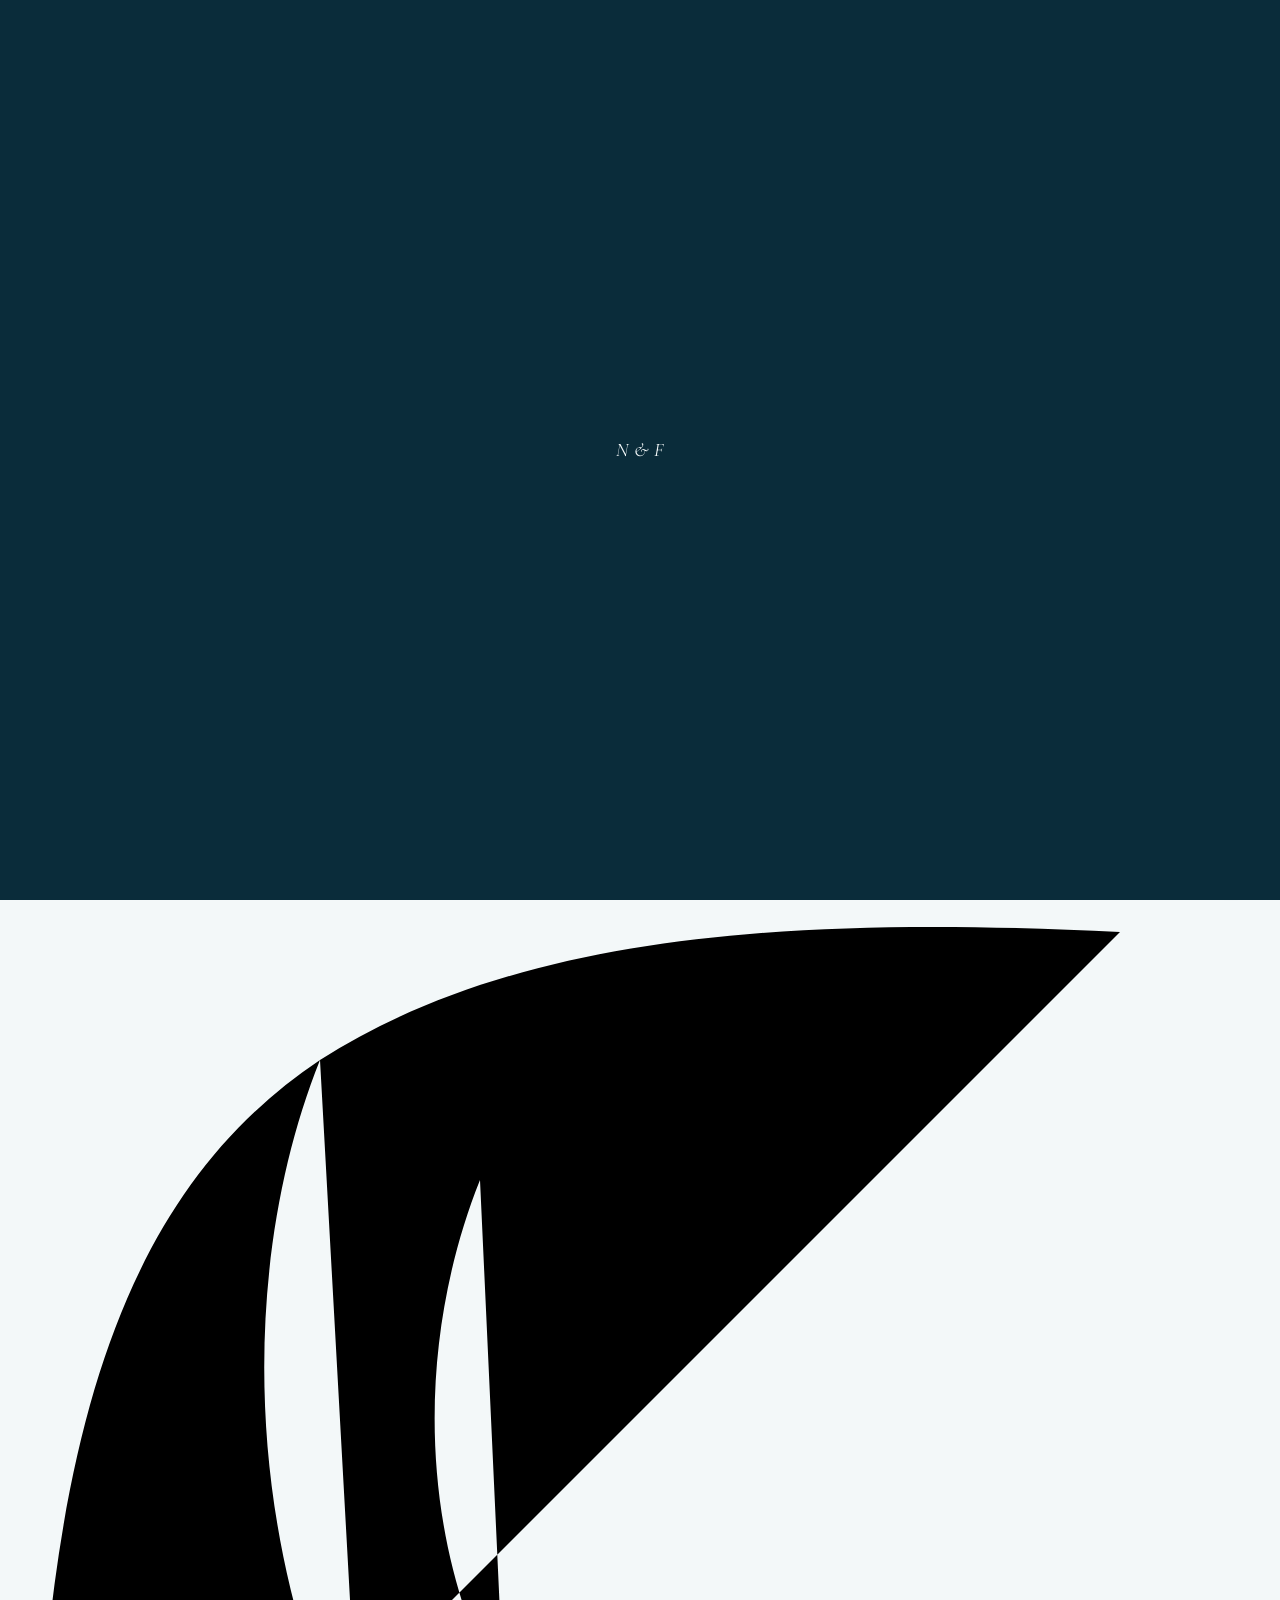
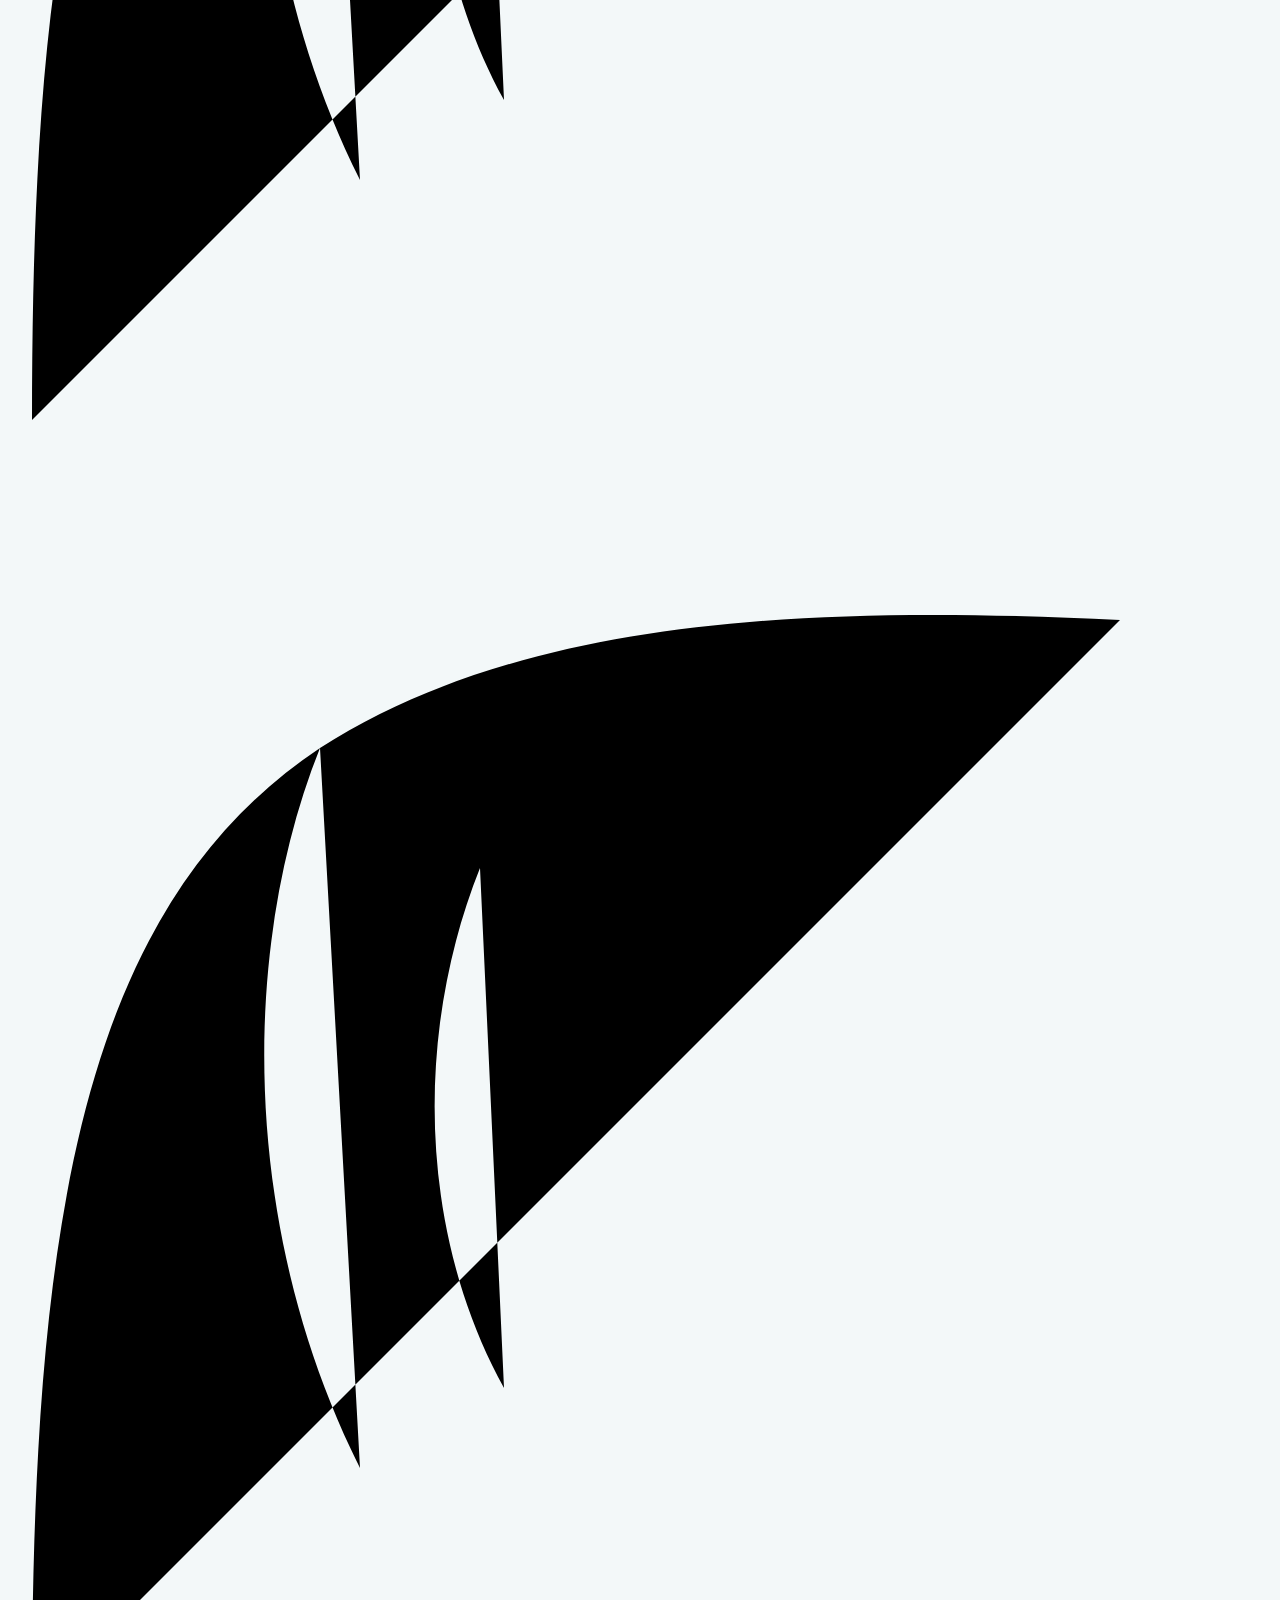
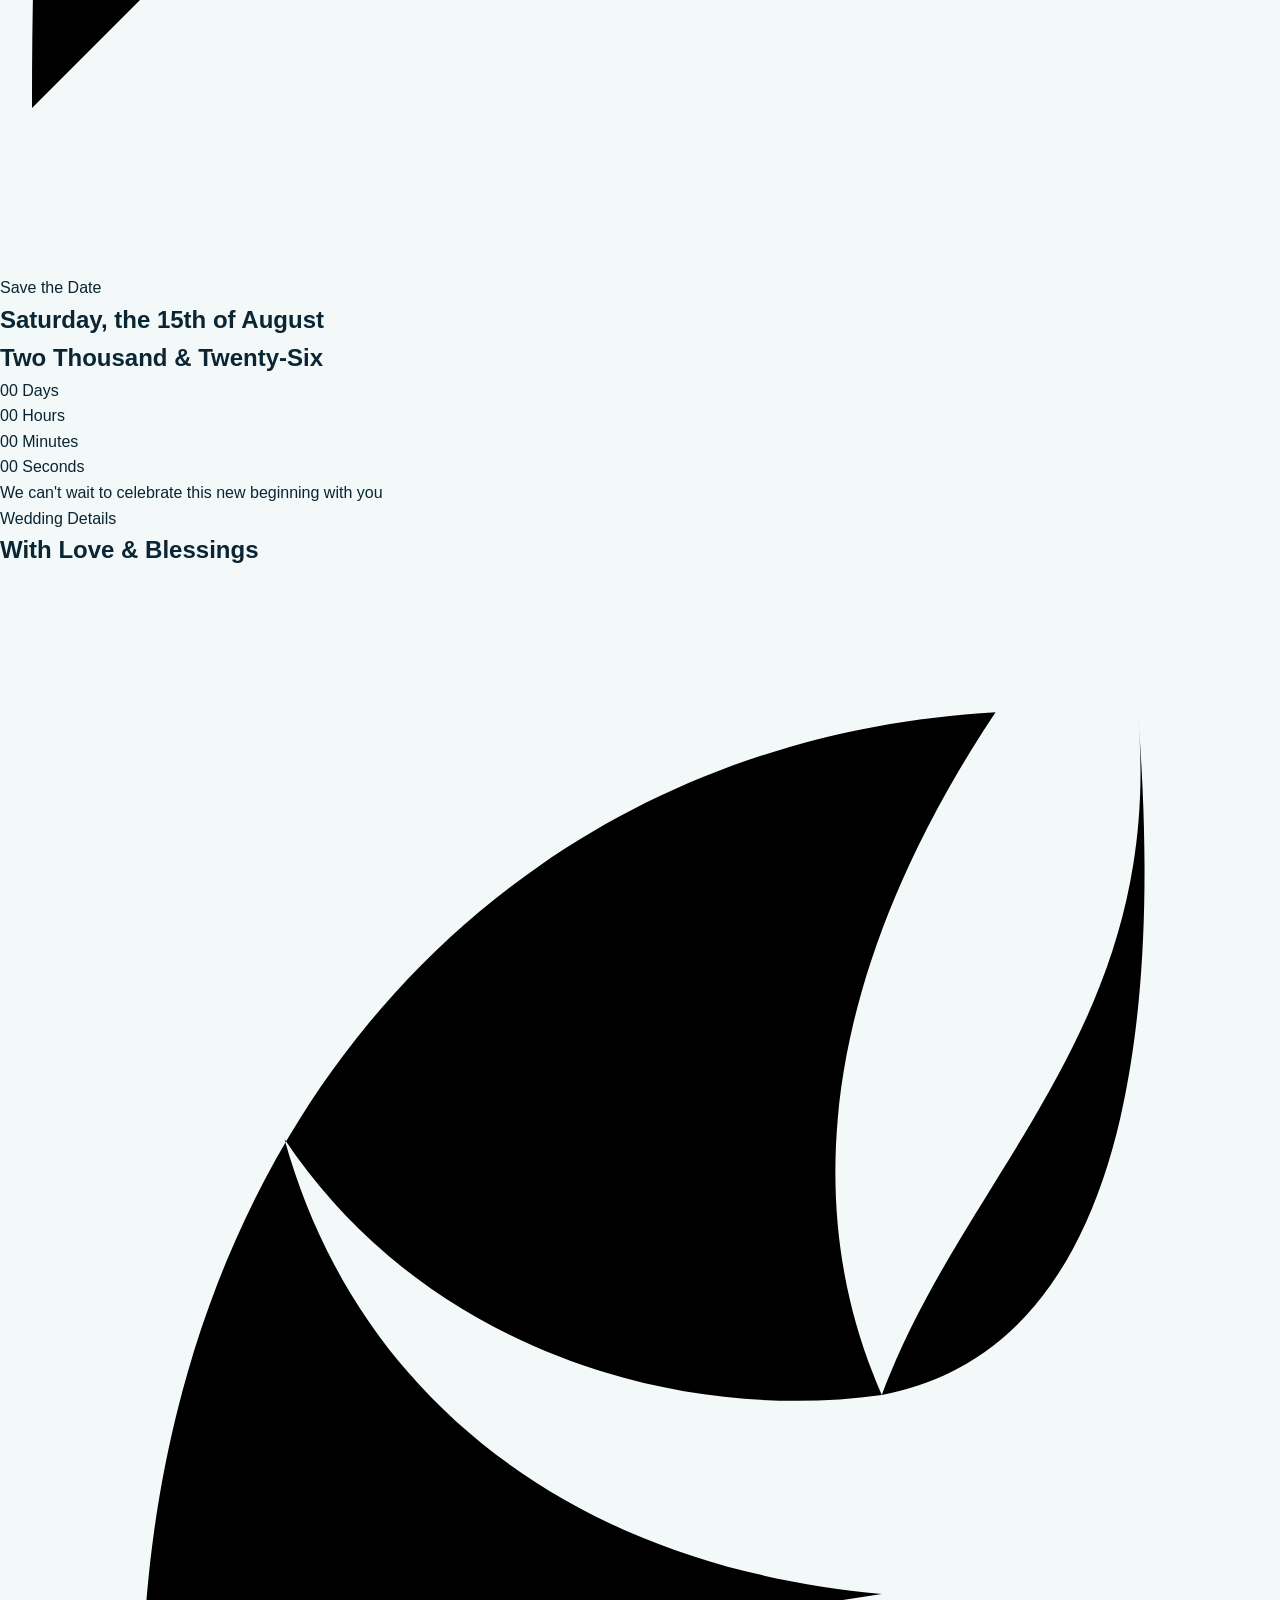
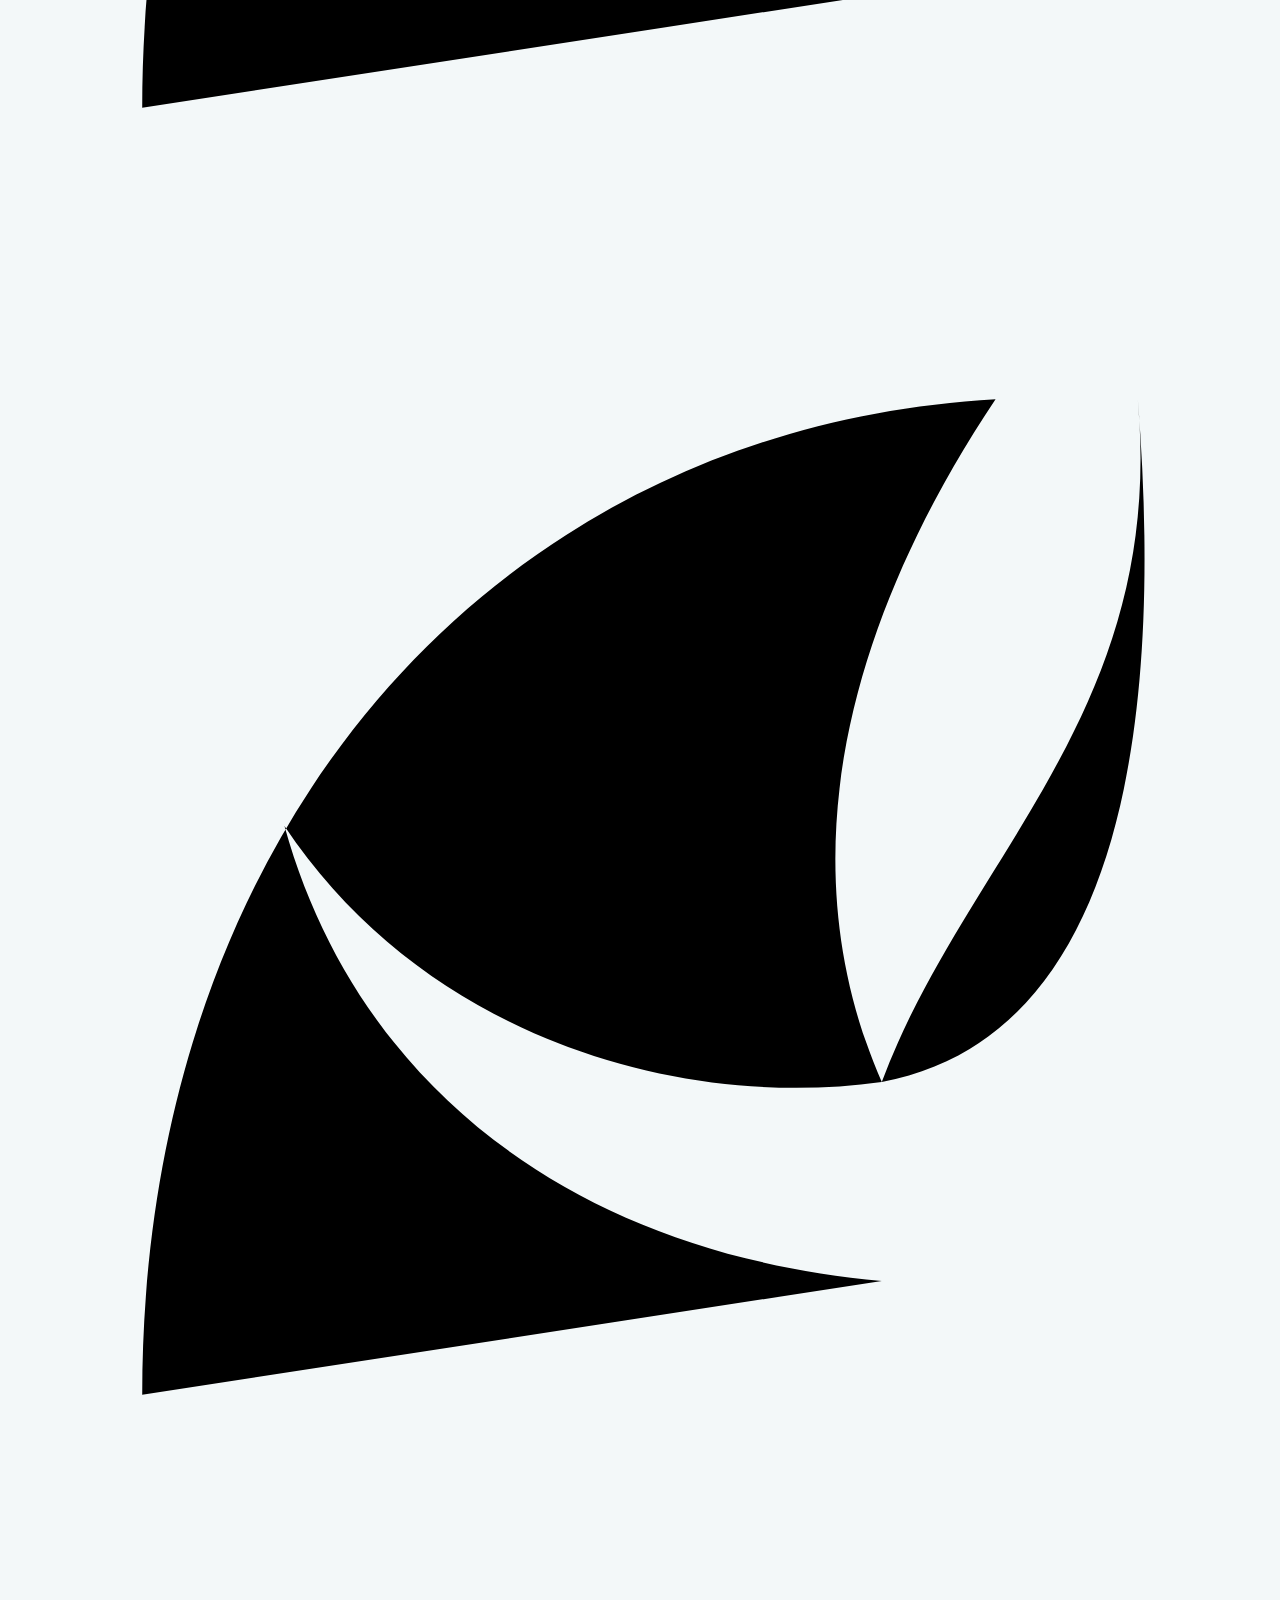
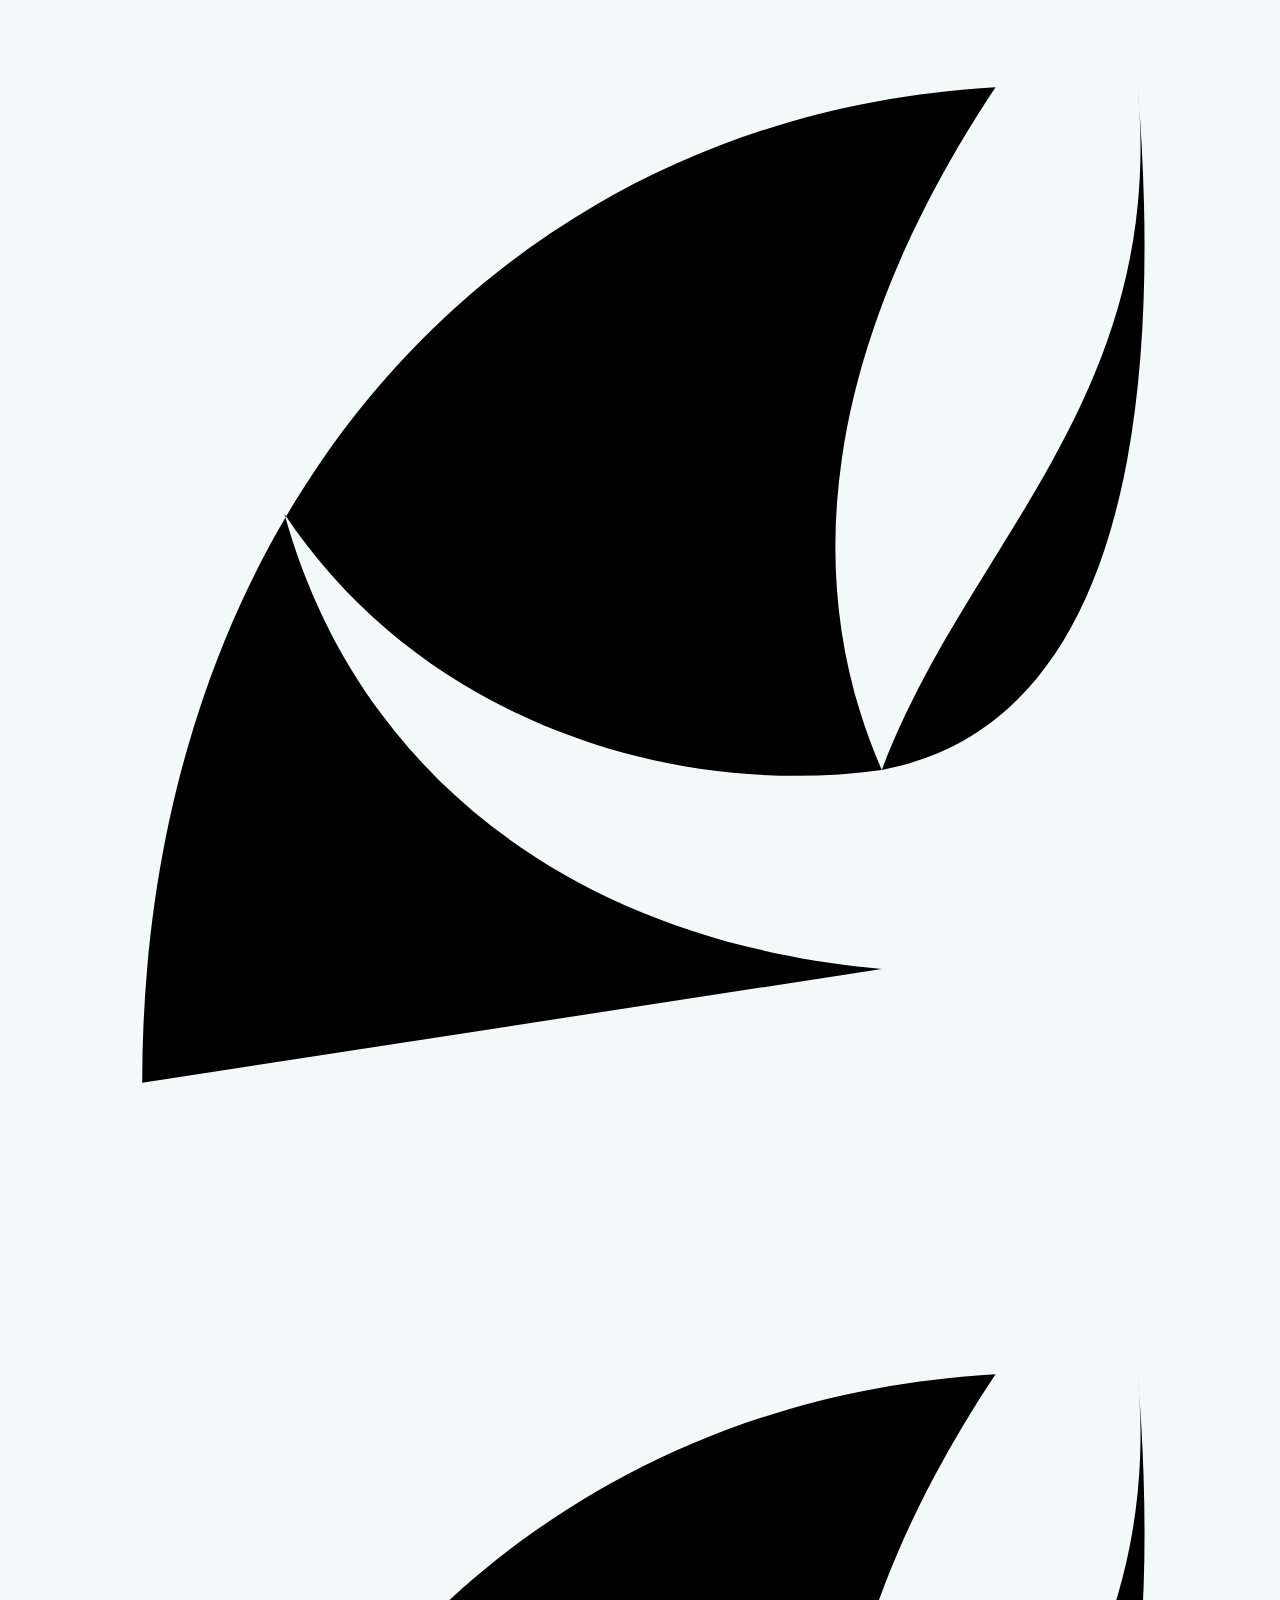
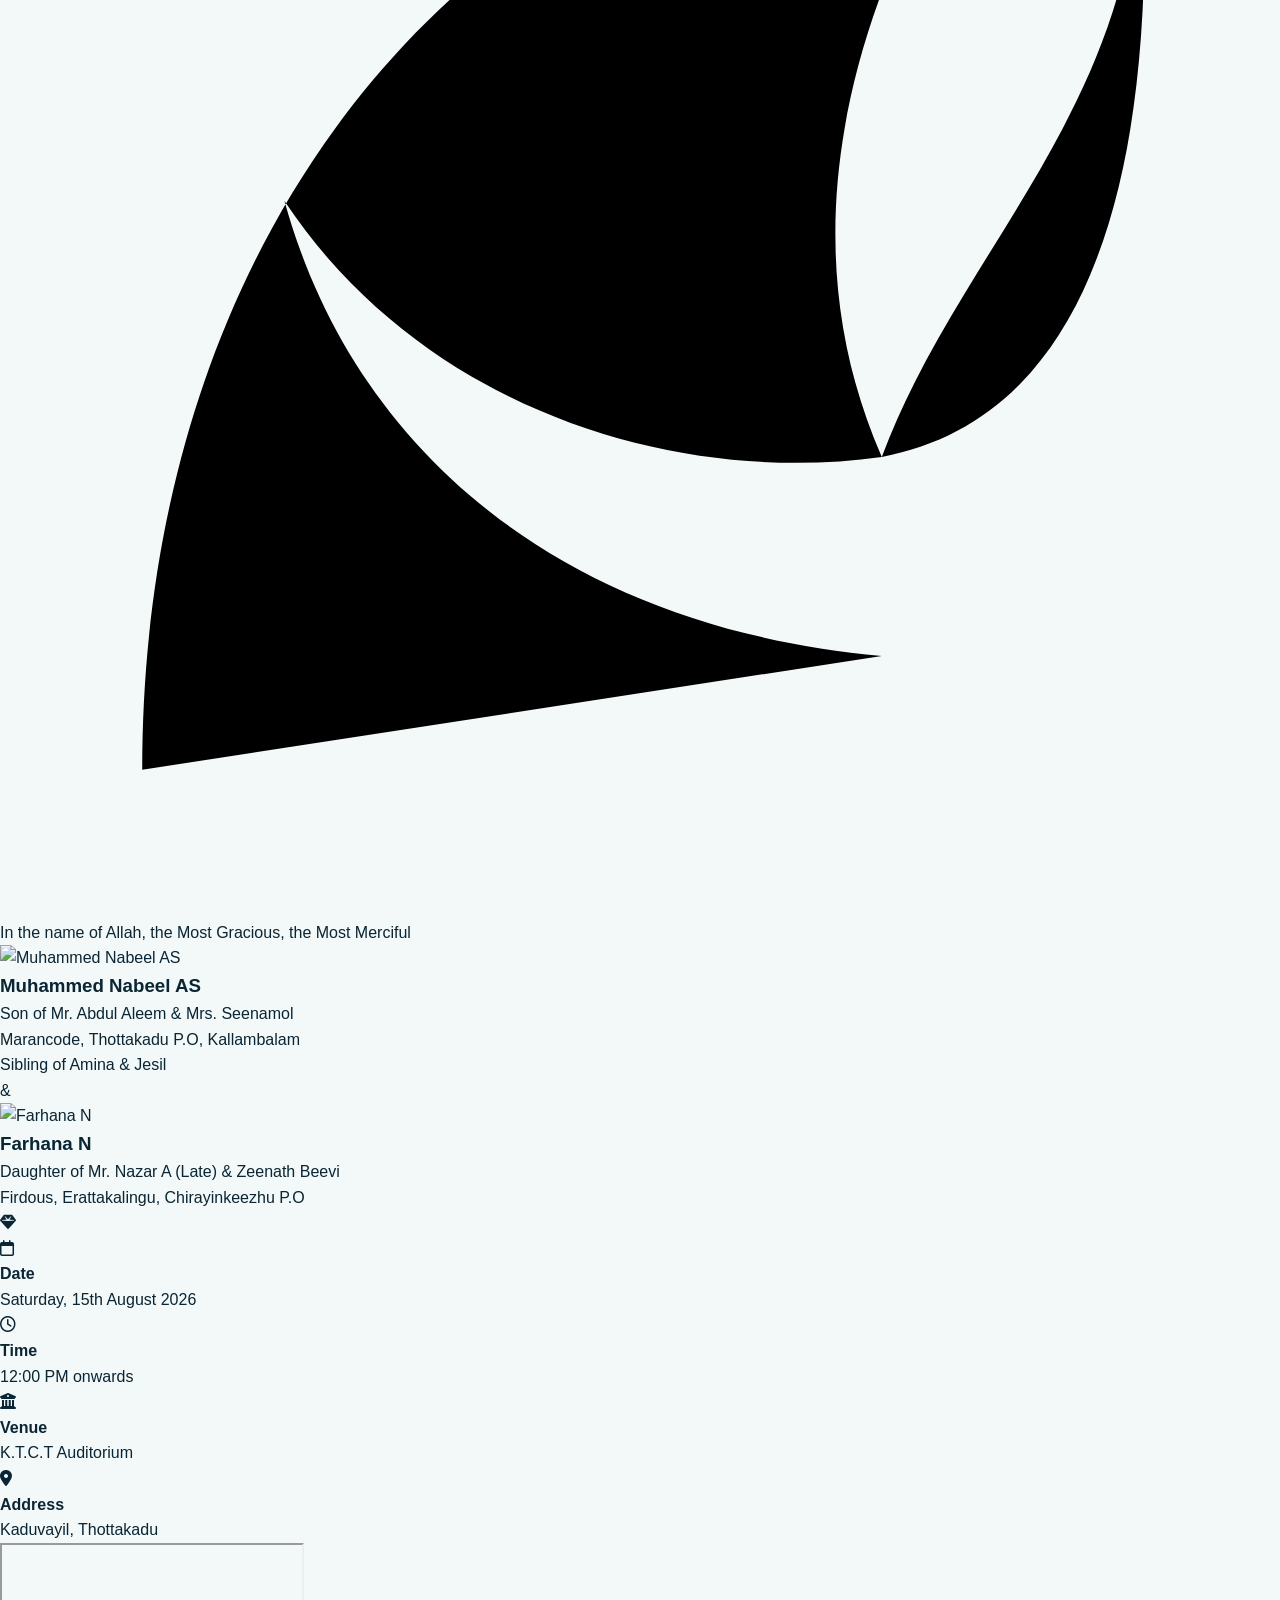
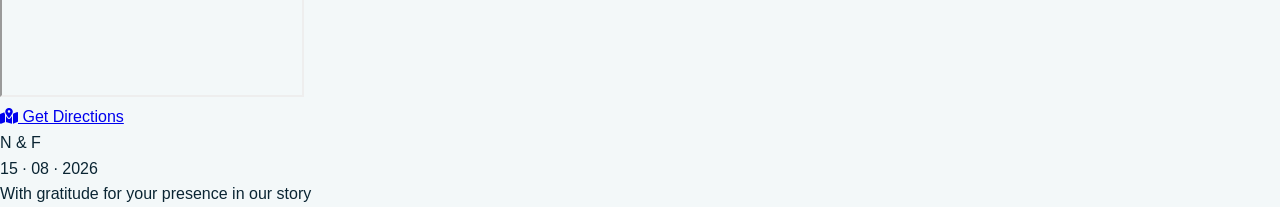
==== ref.html @ 440bccec "df" ====
<!DOCTYPE html>
<html lang="en">
<head>
<meta charset="UTF-8" />
<meta name="viewport" content="width=device-width, initial-scale=1.0, viewport-fit=cover" />
<title>Nabeel & Farhana — Wedding Invitation</title>
<meta name="description" content="You are warmly invited to the wedding of Muhammed Nabeel AS & Farhana N, 15th August 2026, K.T.C.T Auditorium, Kaduvayil, Thottakadu." />

<!-- Open Graph / WhatsApp & social sharing preview -->
<meta property="og:type" content="website" />
<meta property="og:title" content="Muhammed Nabeel & Farhana — Wedding Invitation" />
<meta property="og:description" content="You are warmly invited to the wedding of Muhammed Nabeel AS & Farhana N, 15th August 2026, K.T.C.T Auditorium, Kaduvayil, Thottakadu." />
<meta property="og:image" content="assets/images/og-share.jpg" />
<meta property="og:image:width" content="1200" />
<meta property="og:image:height" content="630" />
<meta name="twitter:card" content="summary_large_image" />
<meta name="twitter:title" content="Muhammed Nabeel & Farhana — Wedding Invitation" />
<meta name="twitter:description" content="You are warmly invited to the wedding of Muhammed Nabeel AS & Farhana N, 15th August 2026, K.T.C.T Auditorium, Kaduvayil, Thottakadu." />
<meta name="twitter:image" content="assets/images/og-share.jpg" />

<!-- Google Fonts -->

<link rel="preconnect" href="https://fonts.googleapis.com">
<link rel="preconnect" href="https://fonts.gstatic.com" crossorigin>
<link href="https://fonts.googleapis.com/css2?family=Cormorant+Garamond:ital,wght@0,400;0,500;0,600;1,500&family=Cinzel:wght@500;600&family=Jost:wght@300;400;500;600&family=Mrs+Saint+Delafield&display=swap" rel="stylesheet">

<!-- Font Awesome -->
<link rel="stylesheet" href="https://cdnjs.cloudflare.com/ajax/libs/font-awesome/6.5.1/css/all.min.css">

<!-- AOS (scroll animations) -->
<link rel="stylesheet" href="https://cdnjs.cloudflare.com/ajax/libs/aos/2.3.4/aos.css">

<link rel="stylesheet" href="style.css" />
</head>
<body>

<!-- ===================== PRELOADER ===================== -->
<div id="preloader" aria-hidden="true">
  <div class="preloader-mark">
    <svg viewBox="0 0 100 100" class="preloader-ring">
      <circle cx="50" cy="50" r="42"></circle>
    </svg>
    <span class="preloader-initials" id="preloaderInitials">N&nbsp;&amp;&nbsp;F</span>
  </div>
</div>

<!-- ===================== AMBIENT DECOR (fixed) ===================== -->
<div class="grain-overlay" aria-hidden="true"></div>

<!-- ===================== MUSIC TOGGLE ===================== -->
<button id="musicToggle" class="music-toggle" aria-label="Toggle background music" hidden>
  <i class="fa-solid fa-music"></i>
</button>
<audio id="bgMusic" loop preload="none">
  <source src="assets/music/music.mp3" type="audio/mpeg" />
</audio>

<!-- ===================== NAV DOTS ===================== -->
<nav class="side-nav" aria-label="Section navigation">
  <a href="#hero" class="side-nav__dot" data-label="Welcome" aria-current="true"></a>
  <a href="#date" class="side-nav__dot" data-label="Save the Date"></a>
  <a href="#details" class="side-nav__dot" data-label="Details"></a>
</nav>

<!-- ===================== SECTION 1 — HERO / REVEAL ===================== -->
<section id="hero" class="hero">
  <div class="hero__backdrop">
    <img src="assets/images/hero-bg-detail.jpg" alt="" class="hero__bg-photo" />
    <div class="hero__gradient"></div>
  </div>

  <div class="hero__cover" id="heroCover" aria-hidden="true"></div>

  <div class="hero__floaters" aria-hidden="true">
    <span class="floater floater--1">✦</span>
    <span class="floater floater--2">✦</span>
    <span class="floater floater--3">✦</span>
  </div>

  <div class="hero__stage" id="heroStage">

    <!-- The Nikah Arch — signature reveal -->
    <div class="arch-frame" id="archFrame">
      <svg class="arch-leaf arch-leaf--left" id="archLeft" viewBox="0 0 220 420" xmlns="http://www.w3.org/2000/svg">
        <path d="M220,420 L220,120 C220,55 175,10 110,0 L110,420 Z" />
        <path class="arch-leaf__inline" d="M110,20 C165,32 200,68 200,122 L200,400" />
      </svg>
      <svg class="arch-leaf arch-leaf--right" id="archRight" viewBox="0 0 220 420" xmlns="http://www.w3.org/2000/svg">
        <path d="M0,420 L0,120 C0,55 45,10 110,0 L110,420 Z" />
        <path class="arch-leaf__inline" d="M110,20 C55,32 20,68 20,122 L20,400" />
      </svg>

      <!-- jasmine garland along the top of the arch -->
      <svg class="garland" viewBox="0 0 440 60" xmlns="http://www.w3.org/2000/svg" aria-hidden="true">
        <path class="garland__string" d="M10,10 Q220,70 430,10" />
        <g class="garland__buds">
          <circle cx="40" cy="24" r="5"></circle>
          <circle cx="80" cy="35" r="6"></circle>
          <circle cx="120" cy="43" r="5"></circle>
          <circle cx="160" cy="48" r="6"></circle>
          <circle cx="200" cy="51" r="5"></circle>
          <circle cx="240" cy="51" r="5"></circle>
          <circle cx="280" cy="48" r="6"></circle>
          <circle cx="320" cy="43" r="5"></circle>
          <circle cx="360" cy="35" r="6"></circle>
          <circle cx="400" cy="24" r="5"></circle>
        </g>
      </svg>

      <button type="button" class="arch-cta" id="archCta">
        <span class="arch-cta__ring"></span>
        <span class="arch-cta__label">Open the Invitation</span>
      </button>

      <!-- ring particle burst, populated by script.js when the arch opens -->
      <div class="ring-particles" id="ringParticles" aria-hidden="true"></div>
    </div>

    <!-- Revealed content -->
    <div class="hero__reveal" id="heroReveal">
      <p class="eyebrow reveal-item" data-reveal="1">Bismillāhir Raḥmānir Raḥīm</p>
      <p class="hero__names reveal-item" data-reveal="2">
        <span class="hero__name">Muhammed Nabeel</span>
        <span class="hero__amp">&amp;</span>
        <span class="hero__name">Farhana</span>
      </p>
      <p class="script-line reveal-item" data-reveal="3">are getting married</p>
      <div class="hero__date reveal-item" data-reveal="4">
        <span>15</span><em>·</em><span>08</span><em>·</em><span>2026</span>
      </div>
      <p class="hero__venue-line reveal-item" data-reveal="5">K.T.C.T Auditorium &nbsp;·&nbsp; Kaduvayil, Thottakadu</p>
    </div>
  </div>

  <a href="#date" class="scroll-cue" aria-label="Scroll to next section">
    <span class="scroll-cue__stem"></span>
    <span class="scroll-cue__text">Scroll</span>
  </a>
</section>

<!-- ===================== SECTION 2 — SAVE THE DATE ===================== -->
<section id="date" class="date-section">
  <svg class="corner-flourish corner-flourish--tl" viewBox="0 0 160 160" aria-hidden="true"><use href="#flourish-path"></use></svg>
  <svg class="corner-flourish corner-flourish--br" viewBox="0 0 160 160" aria-hidden="true"><use href="#flourish-path"></use></svg>

  <p class="eyebrow" data-aos="fade-up">Save the Date</p>
  <h2 class="date-section__title" data-aos="fade-up" data-aos-delay="80">
    Saturday, the 15th of August<br /><span>Two Thousand &amp; Twenty-Six</span>
  </h2>

  <div class="countdown" id="countdown" data-aos="fade-up" data-aos-delay="160">
    <div class="countdown__unit">
      <span class="countdown__num" id="cd-days">00</span>
      <span class="countdown__label">Days</span>
    </div>
    <div class="countdown__unit">
      <span class="countdown__num" id="cd-hours">00</span>
      <span class="countdown__label">Hours</span>
    </div>
    <div class="countdown__unit">
      <span class="countdown__num" id="cd-mins">00</span>
      <span class="countdown__label">Minutes</span>
    </div>
    <div class="countdown__unit">
      <span class="countdown__num" id="cd-secs">00</span>
      <span class="countdown__label">Seconds</span>
    </div>
  </div>

  <p class="date-section__note" data-aos="fade-up" data-aos-delay="220">We can't wait to celebrate this new beginning with you</p>
</section>

<!-- ===================== SECTION 3 — WEDDING DETAILS ===================== -->
<section id="details" class="details-section">
  <p class="eyebrow eyebrow--dark" data-aos="fade-up">Wedding Details</p>
  <h2 class="details-section__title" data-aos="fade-up" data-aos-delay="80">With Love &amp; Blessings</h2>

  <div class="detail-card" data-aos="zoom-in" data-aos-delay="120">
    <svg class="detail-card__corner detail-card__corner--tl" viewBox="0 0 90 90" aria-hidden="true"><use href="#paisley-path"></use></svg>
    <svg class="detail-card__corner detail-card__corner--tr" viewBox="0 0 90 90" aria-hidden="true"><use href="#paisley-path"></use></svg>
    <svg class="detail-card__corner detail-card__corner--bl" viewBox="0 0 90 90" aria-hidden="true"><use href="#paisley-path"></use></svg>
    <svg class="detail-card__corner detail-card__corner--br" viewBox="0 0 90 90" aria-hidden="true"><use href="#paisley-path"></use></svg>

    <p class="detail-card__bismillah">In the name of Allah, the Most Gracious, the Most Merciful</p>

    <div class="couple-row">
      <div class="couple-row__person">
        <div class="couple-row__photo"><img src="assets/images/groom.jpg" alt="Muhammed Nabeel AS" loading="lazy" /></div>
        <h3>Muhammed Nabeel <span>AS</span></h3>
        <p class="couple-row__parents">Son of Mr. Abdul Aleem &amp; Mrs. Seenamol<br />Marancode, Thottakadu P.O, Kallambalam</p>
        <p class="couple-row__siblings">Sibling of Amina &amp; Jesil</p>
      </div>
      <div class="couple-row__amp">&amp;</div>
      <div class="couple-row__person">
        <div class="couple-row__photo"><img src="assets/images/bride.jpg" alt="Farhana N" loading="lazy" /></div>
        <h3>Farhana <span>N</span></h3>
        <p class="couple-row__parents">Daughter of Mr. Nazar A (Late) &amp; Zeenath Beevi<br />Firdous, Erattakalingu, Chirayinkeezhu P.O</p>
      </div>
    </div>

    <div class="detail-card__divider"><span></span><i class="fa-solid fa-gem"></i><span></span></div>

    <div class="detail-grid">
      <div class="detail-grid__item">
        <i class="fa-regular fa-calendar"></i>
        <h4>Date</h4>
        <p>Saturday, 15th August 2026</p>
      </div>
      <div class="detail-grid__item">
        <i class="fa-regular fa-clock"></i>
        <h4>Time</h4>
        <p>12:00 PM onwards</p>
      </div>
      <div class="detail-grid__item">
        <i class="fa-solid fa-building-columns"></i>
        <h4>Venue</h4>
        <p>K.T.C.T Auditorium</p>
      </div>
      <div class="detail-grid__item">
        <i class="fa-solid fa-location-dot"></i>
        <h4>Address</h4>
        <p>Kaduvayil, Thottakadu</p>
      </div>
    </div>

    <div class="venue-map" data-aos="fade-up" data-aos-delay="60">
      <iframe
        id="venueMapEmbed"
        title="Map to K.T.C.T Auditorium, Kaduvayil, Thottakadu"
        src="https://www.google.com/maps?q=K.T.C.T%20Auditorium%2C%20Kaduvayil%2C%20Thottakadu&output=embed"
        loading="lazy"
        referrerpolicy="no-referrer-when-downgrade"
        allowfullscreen>
      </iframe>
    </div>

    <a class="btn btn--gold" id="mapsBtn" href="#" target="_blank" rel="noopener">
      <i class="fa-solid fa-map-location-dot"></i> Get Directions
    </a>
  </div>
</section>

<!-- ===================== FOOTER ===================== -->
<footer class="site-footer">
  <div class="site-footer__mark">N <span>&amp;</span> F</div>
  <p>15 · 08 · 2026</p>
  <p class="site-footer__note">With gratitude for your presence in our story</p>
</footer>

<!-- Hidden SVG symbol defs used across the page -->
<svg width="0" height="0" style="position:absolute" aria-hidden="true">
  <defs>
    <path id="flourish-path" d="M4,140 C4,80 10,40 40,20 C65,4 100,2 140,4 M40,20 C30,45 30,80 45,110 M60,35 C52,55 52,80 63,100" />
    <path id="paisley-path" d="M10,80 C10,40 35,12 70,10 C60,25 55,42 62,58 C68,42 82,32 80,10 C82,35 78,55 62,58 C48,60 30,55 20,40 C25,58 40,70 62,72" />
  </defs>
</svg>

<script src="https://cdnjs.cloudflare.com/ajax/libs/gsap/3.12.5/gsap.min.js"></script>
<script src="https://cdnjs.cloudflare.com/ajax/libs/aos/2.3.4/aos.js"></script>
<script src="script.js"></script>
</body>
</html>
---- style.css ----
/* ═══════════════════════════════════════════════════════════════
   WEDDING INVITATION – Farsana & Haseeb
   Color Palette:
     Royal Blue  → #1a3a6b / #1e4d8c / #2460b0
     Deep Navy   → #0d2240
     Cream/Beige → #faf5eb / #f5ede0 / #ede0c8
     Gold Accent → #D4AF37 / #c9a227
   ═══════════════════════════════════════════════════════════════ */

/* ─── RESET & BASE ─── */
*,
*::before,
*::after {
  box-sizing: border-box;
  margin: 0;
  padding: 0;
}

:root {
  --blue-deep: #0a2c3a;
  --blue-royal: #11526d;
  --blue-mid: #186d8c;
  --blue-light: #2d91b3;
  --cream: #f3f8f9;
  --cream-mid: #e5f1f4;
  --cream-dark: #d1e5eb;
  --gold: #D4AF37;
  --gold-dark: #c9a227;
  --text-dark: #0a2533;
  --text-mid: #2a4f63;
  --white: #ffffff;
  --shadow-blue: rgba(17, 82, 109, 0.15);
  --font-serif: 'Cormorant Garamond', Georgia, serif;
  --font-script: 'Playfair Display', Georgia, serif;
  --font-caps: 'Cinzel', serif;
  --font-body: 'Lato', sans-serif;
  --radius: 16px;
  --transition: all 0.4s cubic-bezier(0.25, 0.8, 0.25, 1);
}

html {
  scroll-behavior: smooth;
}

body {
  background: var(--cream);
  color: var(--text-dark);
  font-family: var(--font-body);
  overflow-x: hidden;
  line-height: 1.6;
}

/* ─── SCROLLBAR ─── */
::-webkit-scrollbar {
  width: 6px;
}

::-webkit-scrollbar-track {
  background: var(--cream-mid);
}

::-webkit-scrollbar-thumb {
  background: var(--blue-royal);
  border-radius: 3px;
}

/* ─── PARTICLES ─── */
.particles {
  position: fixed;
  top: 0;
  left: 0;
  width: 100%;
  height: 100%;
  pointer-events: none;
  z-index: 0;
  overflow: hidden;
}

.particle {
  position: absolute;
  width: 6px;
  height: 6px;
  border-radius: 50%;
  background: var(--gold);
  opacity: 0;
  animation: floatUp linear infinite;
}

@keyframes floatUp {
  0% {
    opacity: 0;
    transform: translateY(0) scale(0);
  }

  10% {
    opacity: 0.6;
  }

  90% {
    opacity: 0.3;
  }

  100% {
    opacity: 0;
    transform: translateY(-100vh) scale(1.5) rotate(360deg);
  }
}

/* ═══════════════════════════════════
   HERO
═══════════════════════════════════ */
.hero {
  position: relative;
  min-height: 100vh;
  display: flex;
  align-items: flex-end;
  justify-content: center;
  background-image: url("Athira & Akhil.jpg");
  background-size: cover;
  background-position: center top;
  background-repeat: no-repeat;
  overflow: hidden;
  text-align: center;
  padding: 40px 20px;
}

.hero-overlay {
  position: absolute;
  inset: 0;
  background:
    linear-gradient(
      to bottom,
      rgba(13, 34, 64, 0.35) 0%,
      rgba(13, 34, 64, 0.20) 40%,
      rgba(13, 34, 64, 0.55) 100%
    ),
    rgba(0, 0, 0, 0.20);
  z-index: 1;
}

.hero-content {
  position: relative;
  z-index: 2;
  max-width: 800px;
  width: 100%;
  padding-bottom: 48px;
}

@keyframes fadeInUp {
  from {
    opacity: 0;
    transform: translateY(40px);
  }

  to {
    opacity: 1;
    transform: translateY(0);
  }
}

.bismillah {
  font-size: clamp(1.8rem, 4vw, 2.8rem);
  color: var(--gold);
  font-family: 'Scheherazade New', 'Amiri', serif;
  margin-bottom: 8px;
  text-shadow: 0 2px 12px rgba(212, 175, 55, 0.4);
  letter-spacing: 2px;
}

.bismillah-tr {
  font-family: var(--font-serif);
  font-style: italic;
  color: rgba(255, 255, 255, 0.65);
  font-size: 0.95rem;
  margin-bottom: 24px;
  letter-spacing: 0.5px;
}

.divider-ornament {
  display: flex;
  align-items: center;
  justify-content: center;
  gap: 12px;
  margin: 20px 0;
}

.divider-ornament span {
  display: block;
  height: 1px;
  width: 80px;
  background: linear-gradient(to right, transparent, var(--gold));
}

.divider-ornament span:last-child {
  background: linear-gradient(to left, transparent, var(--gold));
}

.divider-ornament svg {
  width: 24px;
  height: 14px;
}

.hero-names {
  display: flex;
  flex-direction: column;
  align-items: center;
  gap: 4px;
  margin: 16px 0 12px;
}

.bride-name,
.groom-name {
  font-family: var(--font-script);
  font-size: clamp(2.8rem, 7vw, 5rem);
  font-weight: 600;
  font-style: italic;
  color: var(--cream);
  line-height: 1.1;
}

@keyframes shimmer {
  from {
    text-shadow: 0 2px 20px rgba(212, 175, 55, 0.3);
  }

  to {
    text-shadow: 0 4px 30px rgba(212, 175, 55, 0.6), 0 0 60px rgba(212, 175, 55, 0.2);
  }
}

.ampersand {
  font-family: var(--font-script);
  font-size: clamp(1.5rem, 3vw, 2.2rem);
  color: var(--gold);
  display: block;
  animation: pulse 2s ease-in-out infinite;
}

@keyframes pulse {

  0%,
  100% {
    transform: scale(1);
  }

  50% {
    transform: scale(1.15);
  }
}

.hero-subtitle {
  font-family: var(--font-serif);
  font-style: italic;
  font-size: clamp(1.1rem, 2.5vw, 1.5rem);
  color: rgba(255, 255, 255, 0.8);
  letter-spacing: 1px;
  margin: 8px 0 18px;
}

.hero-date {
  display: flex;
  align-items: center;
  justify-content: center;
  gap: 8px;
  margin: 6px 0;
}

.date-num {
  font-family: var(--font-caps);
  font-size: clamp(1.1rem, 2.5vw, 1.6rem);
  font-weight: 500;
  color: var(--gold);
  letter-spacing: 4px;
}

.date-sep {
  color: rgba(255, 255, 255, 0.5);
  font-size: 1.0rem;
}

.hero-venue {
  font-family: var(--font-caps);
  font-size: clamp(0.75rem, 1.8vw, 1rem);
  color: rgba(255, 255, 255, 0.75);
  letter-spacing: 2px;
  text-transform: uppercase;
  margin-top: 8px;
  display: flex;
  align-items: center;
  justify-content: center;
  gap: 8px;
}

.hero-venue-icon {
  width: 18px;
  height: 18px;
  stroke: var(--gold);
}

.scroll-btn {
  display: inline-flex;
  align-items: center;
  gap: 8px;
  margin-top: 16px;
  padding: 12px 28px;
  border: 1px solid rgba(212, 175, 55, 0.5);
  border-radius: 50px;
  color: var(--gold);
  text-decoration: none;
  font-family: var(--font-caps);
  font-size: 0.8rem;
  letter-spacing: 2px;
  text-transform: uppercase;
  transition: var(--transition);
  backdrop-filter: blur(8px);
  background: rgba(212, 175, 55, 0.08);
}

.scroll-btn:hover {
  background: var(--gold);
  color: var(--blue-deep);
  box-shadow: 0 8px 30px rgba(212, 175, 55, 0.4);
  transform: translateY(-2px);
}

.scroll-btn svg {
  animation: bounceDown 1.5s ease-in-out infinite;
}

@keyframes bounceDown {

  0%,
  100% {
    transform: translateY(0);
  }

  50% {
    transform: translateY(4px);
  }
}

/* ═══════════════════════════════════
   SECTION COMMON
═══════════════════════════════════ */
.section-header {
  text-align: center;
  padding: 60px 20px 40px;
}

.section-header.light .section-tag {
  color: rgba(255, 255, 255, 0.65);
}

.section-header.light .section-title {
  color: var(--cream);
}

.section-header.light .divider-line span {
  background: rgba(212, 175, 55, 0.6);
}

.section-tag {
  font-family: var(--font-caps);
  font-size: 0.75rem;
  letter-spacing: 4px;
  text-transform: uppercase;
  color: var(--blue-mid);
  margin-bottom: 10px;
}

.section-title {
  font-family: var(--font-script);
  font-size: clamp(2rem, 5vw, 3.2rem);
  font-weight: 600;
  font-style: italic;
  color: var(--blue-deep);
  margin-bottom: 16px;
  line-height: 1.2;
}

.divider-line {
  display: flex;
  align-items: center;
  justify-content: center;
  gap: 12px;
  margin: 12px auto;
}

.divider-line span {
  display: block;
  height: 1px;
  width: 80px;
  background: linear-gradient(to right, transparent, var(--gold));
}

.divider-line span:last-child {
  background: linear-gradient(to left, transparent, var(--gold));
}

.divider-line.small span {
  width: 50px;
}

.diamond {
  color: var(--gold);
  font-size: 0.7rem;
}

/* ═══════════════════════════════════
   COUNTDOWN
═══════════════════════════════════ */
.countdown-section {
  background: var(--cream);
  padding: 20px 20px 70px;
  position: relative;
  z-index: 1;
}

.countdown-grid {
  display: flex;
  justify-content: center;
  flex-wrap: wrap;
  gap: 20px;
  margin: 20px auto 24px;
  max-width: 700px;
}

.count-box {
  background: rgba(17, 82, 109, 0.03);
  border: 1px solid rgba(212, 175, 55, 0.35);
  border-radius: 12px;
  width: 120px;
  height: 120px;
  display: flex;
  flex-direction: column;
  align-items: center;
  justify-content: center;
  position: relative;
  overflow: hidden;
  box-shadow: 0 4px 15px rgba(17, 82, 109, 0.05);
  transition: var(--transition);
}

.count-box:hover {
  transform: translateY(-4px);
  background: rgba(17, 82, 109, 0.07);
  border-color: var(--gold);
  box-shadow: 0 8px 24px rgba(17, 82, 109, 0.1);
}

.count-num {
  font-family: var(--font-serif);
  font-size: 2.8rem;
  font-weight: 500;
  color: var(--blue-deep);
  line-height: 1;
  transition: all 0.3s ease;
}

.count-label {
  font-family: var(--font-caps);
  font-size: 0.65rem;
  letter-spacing: 2px;
  text-transform: uppercase;
  color: var(--text-mid);
  margin-top: 4px;
}

.countdown-note {
  text-align: center;
  font-family: var(--font-serif);
  font-style: italic;
  color: var(--text-mid);
  font-size: 1.05rem;
}

/* ═══════════════════════════════════
   INVITATION CARD
═══════════════════════════════════ */
.invitation-section {
  background: linear-gradient(160deg, var(--cream-mid) 0%, var(--cream) 100%);
  padding: 60px 20px;
  position: relative;
}

.invitation-section::before {
  content: '';
  position: absolute;
  inset: 0;
  background-image: url("data:image/svg+xml,%3Csvg width='80' height='80' viewBox='0 0 80 80' xmlns='http://www.w3.org/2000/svg'%3E%3Cg fill='%231a3a6b' fill-opacity='0.03'%3E%3Cpath d='M40 0 L80 40 L40 80 L0 40 Z'/%3E%3C/g%3E%3C/svg%3E");
  pointer-events: none;
}

.inv-card {
  max-width: 600px;
  margin: 0 auto;
  background: var(--white);
  border: 2px solid rgba(212, 175, 55, 0.3);
  border-radius: 4px;
  padding: 50px 40px;
  text-align: center;
  position: relative;
  box-shadow: 0 20px 60px rgba(26, 58, 107, 0.12), 0 4px 20px rgba(212, 175, 55, 0.1);
  animation: cardFloat 4s ease-in-out infinite;
}

@keyframes cardFloat {

  0%,
  100% {
    transform: translateY(0);
  }

  50% {
    transform: translateY(-6px);
  }
}

/* Corner decorations */
.inv-corner {
  position: absolute;
  width: 36px;
  height: 36px;
  border-color: var(--gold);
  border-style: solid;
}

.inv-corner-tl {
  top: 12px;
  left: 12px;
  border-width: 2px 0 0 2px;
}

.inv-corner-tr {
  top: 12px;
  right: 12px;
  border-width: 2px 2px 0 0;
}

.inv-corner-bl {
  bottom: 12px;
  left: 12px;
  border-width: 0 0 2px 2px;
}

.inv-corner-br {
  bottom: 12px;
  right: 12px;
  border-width: 0 2px 2px 0;
}

.inv-from-label {
  font-family: var(--font-caps);
  font-size: 0.7rem;
  letter-spacing: 3px;
  text-transform: uppercase;
  color: var(--blue-mid);
  margin-bottom: 10px;
}

.inv-family {
  font-family: var(--font-serif);
  font-size: 1.3rem;
  font-weight: 500;
  color: var(--blue-deep);
  margin-bottom: 4px;
}

.inv-address {
  font-family: var(--font-body);
  font-size: 0.88rem;
  color: var(--text-mid);
  margin-bottom: 18px;
  line-height: 1.7;
}

.inv-cordially {
  font-family: var(--font-serif);
  font-style: italic;
  font-size: 1rem;
  color: var(--text-mid);
  margin-bottom: 20px;
  line-height: 1.8;
}

.inv-bride {
  font-family: var(--font-serif);
  font-weight: 500;
  font-size: clamp(1.8rem, 4.5vw, 2.4rem);
  color: var(--blue-royal);
  margin: 10px 0 4px;
}

.inv-with {
  font-family: var(--font-serif);
  font-style: italic;
  color: var(--gold-dark);
  font-size: 1rem;
  margin: 4px 0;
}

.inv-groom {
  font-family: var(--font-serif);
  font-weight: 500;
  font-size: clamp(1.8rem, 4.5vw, 2.4rem);
  color: var(--blue-royal);
  margin: 4px 0 14px;
}

.inv-son {
  font-family: var(--font-body);
  font-size: 0.88rem;
  color: var(--text-mid);
  margin-bottom: 16px;
  line-height: 1.7;
}

.sharing-text {
  font-family: var(--font-serif);
  font-style: italic;
  color: var(--blue-mid);
  font-size: 1.05rem;
  margin-top: 10px;
}

/* ═══════════════════════════════════
   BRIDE & GROOM
═══════════════════════════════════ */
.couple-section {
  background: linear-gradient(180deg, var(--cream) 0%, var(--cream-mid) 100%);
  padding: 60px 20px 80px;
}

.couple-grid {
  display: flex;
  align-items: center;
  justify-content: center;
  flex-wrap: wrap;
  gap: 30px;
  max-width: 1000px;
  margin: 0 auto;
}

.person-card {
  background: var(--white);
  border-radius: 20px;
  padding: 36px 30px;
  text-align: center;
  width: 300px;
  box-shadow: 0 12px 40px rgba(26, 58, 107, 0.12);
  position: relative;
  overflow: hidden;
  transition: var(--transition);
  border: 1px solid rgba(212, 175, 55, 0.2);
}

.person-card::before {
  content: '';
  position: absolute;
  top: 0;
  left: 0;
  right: 0;
  height: 4px;

}

.person-card:hover {
  transform: translateY(-8px);
  box-shadow: 0 24px 60px rgba(26, 58, 107, 0.2);
  border-color: rgba(212, 175, 55, 0.4);
}

.person-photo-ring {
  width: 150px;
  height: 150px;
  margin: 0 auto 20px;
  border-radius: 50%;
  padding: 4px;
  background: linear-gradient(135deg, var(--blue-deep), var(--blue-mid), var(--blue-light));
  animation: ringRotate 6s linear infinite;
}

@keyframes ringRotate {
  from {
    background: linear-gradient(0deg, var(--blue-deep), var(--blue-mid), var(--blue-light));
  }

  to {
    background: linear-gradient(360deg, var(--blue-deep), var(--blue-mid), var(--blue-light));
  }
}

.person-photo {
  width: 100%;
  height: 100%;
  border-radius: 50%;
  overflow: hidden;
  background: var(--cream-mid);
  display: flex;
  align-items: center;
  justify-content: center;
  position: relative;
}

.person-photo img {
  width: 100%;
  height: 100%;
  object-fit: cover;
  border-radius: 50%;
}

.photo-fallback {
  display: none;
  width: 100%;
  height: 100%;
  align-items: center;
  justify-content: center;
}

.photo-fallback svg {
  width: 80%;
  height: 80%;
}

.person-name {
  font-family: var(--font-serif);
  font-weight: 600;
  font-size: 1.6rem;
  color: var(--blue-deep);
  margin-bottom: 4px;
}

.person-role {
  font-family: var(--font-caps);
  font-size: 0.65rem;
  letter-spacing: 3px;
  text-transform: uppercase;
  color: var(--gold-dark);
  margin-bottom: 12px;
}

.person-divider {
  width: 40px;
  height: 1px;
  background: var(--gold);
  margin: 12px auto;
}

.person-parents {
  font-family: var(--font-serif);
  font-style: italic;
  color: var(--text-mid);
  font-size: 0.92rem;
  margin-bottom: 6px;
  line-height: 1.6;
}

.person-address {
  font-family: var(--font-body);
  font-size: 0.82rem;
  color: var(--text-mid);
  line-height: 1.7;
}

.couple-amp {
  display: flex;
  flex-direction: column;
  align-items: center;
  gap: 16px;
  font-family: var(--font-script);
  font-size: 3.5rem;
  color: var(--blue-royal);
}

.amp-rings {
  display: flex;
  gap: 8px;
  margin-top: 8px;
}

.ring {
  width: 22px;
  height: 22px;
  border-radius: 50%;
  border: 2.5px solid var(--gold);
  transition: var(--transition);
}

.ring.r1 {
  transform: translateX(5px);
}

.ring.r2 {
  transform: translateX(-5px);
}

.couple-amp:hover .r1 {
  transform: translateX(3px);
}

.couple-amp:hover .r2 {
  transform: translateX(-3px);
}

/* ═══════════════════════════════════
   EVENT DETAILS
═══════════════════════════════════ */
.event-section {
  background: linear-gradient(160deg, var(--blue-deep) 0%, var(--blue-royal) 50%, var(--blue-deep) 100%);
  padding: 20px 20px 80px;
  position: relative;
  overflow: hidden;
}

.event-bg-pattern {
  position: absolute;
  inset: 0;
  background-image: url("data:image/svg+xml,%3Csvg width='60' height='60' viewBox='0 0 60 60' xmlns='http://www.w3.org/2000/svg'%3E%3Cg fill='none' stroke='%23D4AF37' stroke-width='0.3' opacity='0.1'%3E%3Cpolygon points='30,5 55,20 55,40 30,55 5,40 5,20'/%3E%3C/g%3E%3C/svg%3E");
  pointer-events: none;
}

.event-cards {
  display: flex;
  justify-content: center;
  flex-wrap: wrap;
  gap: 28px;
  max-width: 900px;
  margin: 0 auto;
}

.event-card {
  background: rgba(255, 255, 255, 0.06);
  backdrop-filter: blur(20px);
  border: 1px solid rgba(212, 175, 55, 0.25);
  border-radius: 20px;
  padding: 40px 36px;
  width: 420px;
  max-width: 100%;
  transition: var(--transition);
  position: relative;
  overflow: hidden;
}

.event-card::before {
  content: '';
  position: absolute;
  top: 0;
  left: 0;
  right: 0;
  height: 3px;
  background: linear-gradient(90deg, var(--gold), var(--cream), var(--gold));
}

.event-card:hover {
  border-color: rgba(212, 175, 55, 0.5);
  background: rgba(255, 255, 255, 0.1);
  transform: translateY(-4px);
  box-shadow: 0 20px 50px rgba(0, 0, 0, 0.3);
}

.event-badge {
  display: inline-block;
  border: 1px solid rgba(212, 175, 55, 0.6);
  color: var(--gold);
  font-family: var(--font-caps);
  font-size: 0.65rem;
  letter-spacing: 3px;
  text-transform: uppercase;
  padding: 6px 16px;
  border-radius: 20px;
  margin-bottom: 16px;
}

.event-name {
  font-family: var(--font-serif);
  font-weight: 500;
  font-size: 1.8rem;
  color: var(--cream);
  margin-bottom: 8px;
}

.event-divider {
  display: flex;
  align-items: center;
  gap: 10px;
  margin: 14px 0 22px;
}

.event-divider span {
  flex: 1;
  height: 1px;
  background: rgba(212, 175, 55, 0.35);
}

.diamond.small {
  font-size: 0.5rem;
}

.event-detail {
  display: flex;
  align-items: flex-start;
  gap: 16px;
  padding: 16px 0;
  border-bottom: 1px solid rgba(255, 255, 255, 0.08);
}

.event-detail:last-of-type {
  border-bottom: none;
}

.event-icon {
  width: 42px;
  height: 42px;
  background: rgba(255, 255, 255, 0.1);
  border-radius: 50%;
  display: flex;
  align-items: center;
  justify-content: center;
  flex-shrink: 0;
}

.event-icon svg {
  width: 20px;
  height: 20px;
  stroke: var(--white);
}

.detail-label {
  font-family: var(--font-caps);
  font-size: 0.6rem;
  letter-spacing: 3px;
  text-transform: uppercase;
  color: rgba(212, 175, 55, 0.7);
  margin-bottom: 4px;
}

.detail-val {
  font-family: var(--font-serif);
  font-size: 1.08rem;
  font-weight: 500;
  color: var(--cream);
  margin-bottom: 2px;
}

.detail-sub {
  font-size: 0.8rem;
  color: rgba(255, 255, 255, 0.45);
  font-family: var(--font-body);
}

.event-btns {
  display: flex;
  flex-wrap: wrap;
  gap: 12px;
  margin-top: 28px;
}

.btn-loc {
  display: inline-flex;
  align-items: center;
  gap: 8px;
  padding: 13px 22px;
  border-radius: 50px;
  text-decoration: none;
  font-family: var(--font-caps);
  font-size: 0.7rem;
  letter-spacing: 2px;
  text-transform: uppercase;
  transition: var(--transition);
  flex: 1;
  justify-content: center;
}

.primary-btn {
  background: var(--gold);
  color: var(--blue-deep);
  box-shadow: 0 4px 20px rgba(212, 175, 55, 0.3);
}

.primary-btn:hover {
  background: var(--gold-dark);
  transform: translateY(-2px);
  box-shadow: 0 8px 30px rgba(212, 175, 55, 0.5);
}

.secondary-btn {
  border: 1px solid rgba(212, 175, 55, 0.5);
  color: var(--gold);
  background: transparent;
}

.secondary-btn:hover {
  background: rgba(212, 175, 55, 0.15);
  border-color: var(--gold);
  transform: translateY(-2px);
}

/* ═══════════════════════════════════
   QUOTE SECTION
═══════════════════════════════════ */
.quote-section {
  background: var(--cream-mid);
  padding: 80px 20px;
  text-align: center;
  position: relative;
  overflow: hidden;
}

.quote-inner {
  max-width: 680px;
  margin: 0 auto;
  position: relative;
  z-index: 1;
}

.arabic-quote {
  font-size: clamp(1.5rem, 3.5vw, 2rem);
  color: var(--blue-royal);
  margin-bottom: 16px;
  line-height: 1.8;
}

.quote-trans {
  font-family: var(--font-serif);
  font-style: italic;
  font-size: 1.15rem;
  color: var(--text-mid);
  line-height: 1.8;
  margin-bottom: 10px;
}

.quote-ref {
  font-family: var(--font-caps);
  font-size: 0.7rem;
  letter-spacing: 3px;
  color: var(--gold-dark);
  text-transform: uppercase;
}

.petal {
  position: absolute;
  opacity: 0.15;
  animation: sway 6s ease-in-out infinite;
  user-select: none;
  pointer-events: none;
  display: flex;
  align-items: center;
  justify-content: center;
}

.petal svg {
  width: 28px;
  height: 28px;
  stroke: var(--blue-royal);
  fill: none;
}

.p1 {
  top: 10%;
  left: 5%;
  animation-delay: 0s;
}

.p2 {
  top: 20%;
  right: 8%;
  animation-delay: 1.2s;
}

.p3 {
  bottom: 15%;
  left: 10%;
  animation-delay: 2s;
}

.p4 {
  bottom: 10%;
  right: 5%;
  animation-delay: 0.8s;
}

.p5 {
  top: 50%;
  left: 50%;
  animation-delay: 3s;
}

@keyframes sway {

  0%,
  100% {
    transform: rotate(-10deg) scale(1);
  }

  50% {
    transform: rotate(10deg) scale(1.1);
  }
}

/* ═══════════════════════════════════
   FOOTER
═══════════════════════════════════ */
.footer {
  background: linear-gradient(160deg, var(--blue-deep) 0%, var(--blue-royal) 100%);
  padding: 60px 20px 40px;
  text-align: center;
  position: relative;
  overflow: hidden;
}

.footer::before {
  content: '';
  position: absolute;
  inset: 0;
  background-image: url("data:image/svg+xml,%3Csvg width='60' height='60' viewBox='0 0 60 60' xmlns='http://www.w3.org/2000/svg'%3E%3Cg fill='none' stroke='%23D4AF37' stroke-width='0.3' opacity='0.08'%3E%3Cpolygon points='30,5 55,20 55,40 30,55 5,40 5,20'/%3E%3C/g%3E%3C/svg%3E");
  pointer-events: none;
}

.footer-floral {
  position: absolute;
  bottom: 0;
  opacity: 0.6;
}

.footer-floral-l {
  left: 10px;
}

.footer-floral-r {
  right: 10px;
}

.footer-content {
  position: relative;
  z-index: 1;
}

.footer-monogram {
  font-family: var(--font-caps);
  font-size: 3rem;
  font-weight: 600;
  color: var(--gold);
  text-shadow: 0 4px 20px rgba(212, 175, 55, 0.4);
  margin-bottom: 10px;
  animation: shimmer 3s ease-in-out infinite alternate;
}

.footer-names {
  font-family: var(--font-serif);
  font-weight: 500;
  font-size: clamp(1.6rem, 4vw, 2.2rem);
  color: var(--cream);
  margin-bottom: 8px;
}

.footer-date {
  font-family: var(--font-caps);
  font-size: 0.85rem;
  letter-spacing: 4px;
  color: rgba(255, 255, 255, 0.6);
  margin-bottom: 20px;
}

.footer-divider {
  margin: 16px auto;
}

.footer-bismillah {
  font-size: 1.8rem;
  color: var(--gold);
  margin-bottom: 8px;
  text-shadow: 0 2px 12px rgba(212, 175, 55, 0.4);
}

.footer-sharing {
  font-family: var(--font-serif);
  font-style: italic;
  color: rgba(255, 255, 255, 0.7);
  font-size: 1.05rem;
  margin-bottom: 20px;
}

.footer-contact {
  margin: 16px 0;
}

.footer-link {
  font-family: var(--font-caps);
  font-size: 0.75rem;
  letter-spacing: 2px;
  color: var(--gold);
  text-decoration: none;
  border: 1px solid rgba(212, 175, 55, 0.4);
  padding: 8px 22px;
  border-radius: 30px;
  transition: var(--transition);
  display: inline-block;
}

.footer-link:hover {
  background: rgba(212, 175, 55, 0.15);
  border-color: var(--gold);
}

.footer-copy {
  font-family: var(--font-body);
  font-size: 0.82rem;
  color: rgba(255, 255, 255, 0.4);
  margin-top: 24px;
}

/* ═══════════════════════════════════
   RESPONSIVE
═══════════════════════════════════ */
/* ─── PORTRAIT IMAGE ON MOBILE ─── */
@media (max-width: 600px) {
  .hero {
    background-image: url("portrait.jpg");
    background-position: center center;
  }

  /* slightly heavier overlay so gold text stays readable on B&W photo */
  .hero-overlay {
    background: linear-gradient(
      to bottom,
      rgba(13, 34, 64, 0.45) 0%,
      rgba(13, 34, 64, 0.25) 40%,
      rgba(13, 34, 64, 0.65) 100%
    );
  }
}

@media (max-width: 600px) {
  .count-box {
    width: 110px;
    height: 110px;
  }

  .count-num {
    font-size: 2.2rem;
  }

  .person-card {
    width: 100%;
    max-width: 340px;
  }

  .couple-amp {
    font-size: 2.5rem;
  }

  .event-btns {
    flex-direction: column;
  }

  .inv-card {
    padding: 40px 24px;
  }

  .hero-flowers {
    width: 120px;
    height: 200px;
  }
}

@media (max-width: 400px) {
  .hero-date {
    gap: 6px;
  }

  .count-box {
    width: 90px;
    height: 90px;
  }

  .count-num {
    font-size: 1.8rem;
  }
}

/* ─── MUSIC PLAYER ─── */
.music-toggle {
  position: fixed;
  bottom: 24px;
  right: 24px;
  width: 50px;
  height: 50px;
  background: var(--blue-royal);
  border: 2px solid var(--gold);
  border-radius: 50%;
  display: flex;
  align-items: center;
  justify-content: center;
  color: var(--gold);
  cursor: pointer;
  z-index: 1000;
  box-shadow: 0 4px 20px rgba(26, 58, 107, 0.4);
  transition: var(--transition);
}

.music-toggle:hover {
  transform: scale(1.1);
  box-shadow: 0 8px 30px rgba(26, 58, 107, 0.6);
}

.music-toggle svg {
  width: 22px;
  height: 22px;
  stroke: var(--gold);
  fill: none;
}

.music-toggle.playing svg {
  animation: rotateMusic 4s linear infinite;
}

@keyframes rotateMusic {
  from {
    transform: rotate(0deg);
  }

  to {
    transform: rotate(360deg);
  }
}

/* Floating music note animations when playing */
.music-note {
  font-size: 14px;
  z-index: 999;
  pointer-events: none;
  animation: floatNote 2s ease-out forwards;
}

@keyframes floatNote {
  0% {
    transform: translate(0, 0) scale(0.5);
    opacity: 0;
  }

  20% {
    opacity: 1;
  }

  100% {
    transform: translate(-24px, -60px) scale(1.3) rotate(-15deg);
    opacity: 0;
  }
}

/* ─── SCROLL LOCK ─── */
body.scroll-locked {
  overflow: hidden;
  height: 100vh;
}

/* ─── PRELOADER (NAVY & GOLD) ─── */
#preloader {
  position: fixed; inset: 0; z-index: 9999;
  display: flex; align-items: center; justify-content: center;
  background: var(--blue-deep);
  transition: opacity 0.9s cubic-bezier(0.65, 0, 0.35, 1), visibility 0.9s;
}
#preloader.is-hidden { opacity: 0; visibility: hidden; pointer-events: none; }
.preloader-mark { position: relative; width: 96px; height: 96px; display: flex; align-items: center; justify-content: center; }
.preloader-ring {
  position: absolute; inset: 0; width: 100%; height: 100%;
  transform: rotate(-90deg);
}
.preloader-ring circle {
  fill: none; stroke: var(--gold); stroke-width: 1.4;
  stroke-dasharray: 264; stroke-dashoffset: 264;
  animation: ringDraw 1.6s cubic-bezier(0.65, 0, 0.35, 1) forwards infinite;
}
@keyframes ringDraw {
  0% { stroke-dashoffset: 264; }
  50% { stroke-dashoffset: 0; }
  100% { stroke-dashoffset: -264; }
}
.preloader-initials {
  font-family: var(--font-serif);
  font-style: italic;
  color: var(--cream);
  font-size: 1.2rem;
  letter-spacing: 0.05em;
}

/* ─── NIKAH ARCH REVEAL (ROYAL BLUE & GOLD) ─── */
.hero {
  position: relative;
  min-height: 100vh;
  display: flex; align-items: center; justify-content: center;
  overflow: hidden;
}

.hero-overlay {
  position: absolute; inset: 0;
  /* arch animation removed — use the normal gradient overlay */
  background:
    linear-gradient(
      to bottom,
      rgba(13, 34, 64, 0.35) 0%,
      rgba(13, 34, 64, 0.20) 40%,
      rgba(13, 34, 64, 0.55) 100%
    ),
    rgba(0, 0, 0, 0.20);
  opacity: 1;
  z-index: 1;
}
.hero.is-open .hero-overlay {
  opacity: 0.65;
  background: rgba(13, 34, 64, 0.65);
}

.hero-content {
  position: relative; z-index: 2;
  max-width: 800px;
  /* arch animation removed — hero content always visible */
  opacity: 1;
  pointer-events: auto;
  transform: translateY(0);
  transition: none;
}
.hero.is-open .hero-content {
  opacity: 1;
  pointer-events: auto;
  transform: translateY(0);
}

.arch-frame {
  position: absolute;
  width: min(78vw, 340px);
  height: min(78vw, 420px) ;
  max-height: 62vh;
  z-index: 3;
  transition: transform 1.2s cubic-bezier(0.65, 0, 0.35, 1);
  display: flex;
  align-items: center;
  justify-content: center;
}
.hero.is-open .arch-frame {
  pointer-events: none;
}

.arch-leaf {
  position: absolute; top: 0; width: 50%; height: 100%;
  fill: transparent;
  stroke: var(--gold);
  stroke-width: 1.4;
  filter: drop-shadow(0 10px 30px rgba(0,0,0,0.35));
  transition: transform 1.4s cubic-bezier(0.65, 0, 0.35, 1), opacity 1.1s cubic-bezier(0.65, 0, 0.35, 1) 0.2s;
}
.arch-leaf--left { left: 0; transform-origin: left center; fill: rgba(26, 58, 107, 0.98); }
.arch-leaf--right { right: 0; transform-origin: right center; fill: rgba(26, 58, 107, 0.98); }
.arch-leaf__inline { fill: none; stroke: var(--gold-dark); stroke-width: 0.8; opacity: 0.7; }

.garland {
  position: absolute; top: -18px; left: 50%; transform: translateX(-50%);
  width: min(84vw, 380px);
  z-index: 4;
  opacity: 0.95;
  transition: opacity 0.6s ease, transform 1.2s cubic-bezier(0.65, 0, 0.35, 1);
}
.garland__string { fill: none; stroke: var(--gold); stroke-width: 1; opacity: 0.6; }
.garland__buds circle { fill: var(--cream); stroke: var(--gold); stroke-width: 0.6; }
.garland__buds circle:nth-child(odd) { fill: var(--cream-dark); }

.arch-cta {
  position: absolute; left: 50%; top: 50%; transform: translate(-50%, -50%);
  z-index: 5;
  display: flex; flex-direction: column; align-items: center; gap: 14px;
  color: var(--gold);
  background: none; border: none;
  cursor: pointer;
  transition: opacity 0.6s cubic-bezier(0.65, 0, 0.35, 1), transform 0.6s cubic-bezier(0.65, 0, 0.35, 1);
}
.arch-cta__ring {
  width: 58px; height: 58px; border-radius: 50%;
  border: 1px solid var(--gold);
  display: flex; align-items: center; justify-content: center;
  position: relative;
  animation: pulseRing 2.6s ease-in-out infinite;
}
.arch-cta__ring::before {
  content: "";
  width: 8px; height: 8px; border-radius: 50%;
  background: var(--gold);
}
@keyframes pulseRing {
  0%, 100% { box-shadow: 0 0 0 0 rgba(212,175,55,0.35); }
  50% { box-shadow: 0 0 0 12px rgba(212,175,55,0); }
}
.arch-cta__label {
  font-family: var(--font-caps);
  font-size: 0.68rem;
  letter-spacing: 0.28em;
  text-transform: uppercase;
  color: var(--cream);
  text-shadow: 0 2px 8px rgba(0,0,0,0.5);
  white-space: nowrap;
}

/* Opened state classes */
.arch-frame.is-open .arch-leaf--left { transform: translateX(-108%) rotateY(12deg); opacity: 0; }
.arch-frame.is-open .arch-leaf--right { transform: translateX(108%) rotateY(-12deg); opacity: 0; }
.arch-frame.is-open .arch-cta { opacity: 0; transform: translate(-50%, -50%) scale(0.7); pointer-events: none; }
.arch-frame.is-open .garland { transform: translateX(-50%) translateY(-30px); opacity: 0.25; }

/* ─── BURST PARTICLES ─── */
.ring-particles {
  position: absolute; inset: 0;
  z-index: 6;
  overflow: visible;
  pointer-events: none;
}
.ring-particle {
  position: absolute;
  bottom: 46%;
  transform: translate(-50%, 0) scale(0.6) rotate(0deg);
  opacity: 0;
  filter: drop-shadow(0 0 4px rgba(212,175,55,0.55));
  animation-name: ringBurst;
  animation-timing-function: cubic-bezier(0.16, 1, 0.3, 1);
  animation-fill-mode: forwards;
}
@keyframes ringBurst {
  0% {
    opacity: 0;
    transform: translate(-50%, 0) scale(0.5) rotate(0deg);
  }
  14% {
    opacity: 0.9;
  }
  75% {
    opacity: 0.55;
  }
  100% {
    opacity: 0;
    transform: translate(calc(-50% + var(--drift)), var(--rise)) scale(1.05) rotate(var(--rotate));
  }
}

/* ═══════════════════════════════════
   GLIMPSES GALLERY
═══════════════════════════════════ */
.glimpses-section {
  background: var(--cream);
  padding: 40px 20px 80px;
  position: relative;
  z-index: 1;
}

.glimpses-container {
  max-width: 1100px;
  margin: 0 auto;
}

.glimpses-grid {
  display: grid;
  grid-template-columns: repeat(auto-fill, minmax(280px, 1fr));
  gap: 20px;
}

@media (min-width: 900px) {
  .glimpses-grid {
    grid-template-columns: repeat(6, 1fr);
  }
  .glimpse-card:nth-child(1) {
    grid-column: span 3;
    grid-row: span 2;
  }
  .glimpse-card:nth-child(2) {
    grid-column: span 3;
  }
  .glimpse-card:nth-child(3) {
    grid-column: span 3;
  }
  .glimpse-card:nth-child(4) {
    grid-column: span 2;
  }
  .glimpse-card:nth-child(5) {
    grid-column: span 4;
  }
}

.glimpse-card {
  position: relative;
  border-radius: 12px;
  overflow: hidden;
  border: 1px solid rgba(212, 175, 55, 0.35);
  box-shadow: 0 8px 24px rgba(17, 82, 109, 0.06);
  background: var(--white);
  transition: var(--transition);
}

.glimpse-img-wrapper {
  width: 100%;
  height: 100%;
  min-height: 250px;
  overflow: hidden;
  position: relative;
}

.glimpse-card img {
  width: 100%;
  height: 100%;
  object-fit: cover;
  display: block;
  transition: transform 0.6s cubic-bezier(0.25, 0.8, 0.25, 1);
}

.glimpse-card:hover {
  transform: translateY(-6px);
  border-color: var(--gold);
  box-shadow: 0 16px 40px rgba(17, 82, 109, 0.15);
}

.glimpse-card:hover img {
  transform: scale(1.06);
}

/* ═══════════════════════════════════
   RSVP SECTION
═══════════════════════════════════ */
.rsvp-section {
  background: linear-gradient(160deg, var(--cream-mid) 0%, var(--cream) 100%);
  padding: 60px 20px 80px;
  position: relative;
}

.rsvp-section::before {
  content: '';
  position: absolute;
  inset: 0;
  background-image: url("data:image/svg+xml,%3Csvg width='80' height='80' viewBox='0 0 80 80' xmlns='http://www.w3.org/2000/svg'%3E%3Cg fill='%231a3a6b' fill-opacity='0.025'%3E%3Cpath d='M40 0 L80 40 L40 80 L0 40 Z'/%3E%3C/g%3E%3C/svg%3E");
  pointer-events: none;
}

.rsvp-subtitle {
  font-family: var(--font-serif);
  font-style: italic;
  color: var(--text-mid);
  font-size: 1rem;
  margin-top: 4px;
}

.rsvp-card {
  max-width: 560px;
  margin: 0 auto;
  background: var(--white);
  border: 2px solid rgba(212, 175, 55, 0.3);
  border-radius: 4px;
  padding: 44px 40px 48px;
  position: relative;
  box-shadow: 0 20px 60px rgba(26, 58, 107, 0.12), 0 4px 20px rgba(212, 175, 55, 0.08);
}

/* ── form fields ── */
.rsvp-form {
  display: flex;
  flex-direction: column;
  gap: 24px;
}

.rsvp-field {
  display: flex;
  flex-direction: column;
  gap: 8px;
}

.rsvp-label {
  font-family: var(--font-caps);
  font-size: 0.65rem;
  letter-spacing: 3px;
  text-transform: uppercase;
  color: var(--text-mid);
}

.rsvp-input {
  width: 100%;
  padding: 14px 16px;
  border: 1.5px solid var(--cream-dark);
  border-radius: 8px;
  font-family: var(--font-body);
  font-size: 0.95rem;
  color: var(--text-dark);
  background: var(--cream);
  transition: border-color 0.25s ease, box-shadow 0.25s ease;
  outline: none;
  appearance: none;
  -webkit-appearance: none;
}

.rsvp-input::placeholder {
  color: rgba(42, 79, 99, 0.4);
}

.rsvp-input:focus {
  border-color: var(--blue-mid);
  box-shadow: 0 0 0 3px rgba(17, 82, 109, 0.1);
}

.rsvp-textarea {
  resize: vertical;
  min-height: 110px;
  line-height: 1.6;
}

/* number input arrows */
.rsvp-input[type="number"]::-webkit-inner-spin-button,
.rsvp-input[type="number"]::-webkit-outer-spin-button {
  opacity: 1;
}

/* ── attendance toggle ── */
.rsvp-attend-toggle {
  display: flex;
  gap: 12px;
}

/* Hide the real radio inputs visually */
.attend-radio {
  position: absolute;
  opacity: 0;
  width: 0;
  height: 0;
  pointer-events: none;
}

.attend-btn {
  flex: 1;
  padding: 14px 10px;
  border-radius: 8px;
  border: 1.5px solid var(--cream-dark);
  font-family: var(--font-caps);
  font-size: 0.7rem;
  letter-spacing: 1.5px;
  text-transform: uppercase;
  cursor: pointer;
  background: var(--white);
  color: var(--text-mid);
  transition: all 0.25s ease;
  text-align: center;
  user-select: none;
}

.attend-btn:hover {
  border-color: var(--blue-mid);
  color: var(--blue-mid);
}

/* Yes — active when its radio is checked */
#attend-yes:checked ~ label[for="attend-yes"],
#attend-yes:checked + label {
  background: var(--blue-royal);
  border-color: var(--blue-royal);
  color: var(--white);
  box-shadow: 0 4px 16px rgba(17, 82, 109, 0.25);
}

/* No — active when its radio is checked */
#attend-no:checked ~ label[for="attend-no"],
#attend-no:checked + label {
  background: var(--white);
  border-color: var(--blue-mid);
  color: var(--blue-mid);
}

/* hide guest count when not attending — controlled by JS */
#guests-group {
  transition: opacity 0.3s ease;
}

/* ── submit button ── */
.rsvp-submit-btn {
  width: 100%;
  padding: 16px;
  background: linear-gradient(135deg, var(--gold), var(--gold-dark));
  color: var(--blue-deep);
  border: none;
  border-radius: 50px;
  font-family: var(--font-caps);
  font-size: 0.8rem;
  letter-spacing: 3px;
  text-transform: uppercase;
  cursor: pointer;
  box-shadow: 0 6px 24px rgba(212, 175, 55, 0.35);
  transition: all 0.3s ease;
  margin-top: 8px;
}

.rsvp-submit-btn:hover {
  transform: translateY(-2px);
  box-shadow: 0 10px 32px rgba(212, 175, 55, 0.5);
}

.rsvp-submit-btn:active {
  transform: translateY(0);
}

/* ── success state ── */
.rsvp-success {
  text-align: center;
  padding: 40px 20px;
}

.rsvp-success__icon {
  font-size: 2.8rem;
  color: var(--gold);
  margin-bottom: 16px;
  animation: pulse 2s ease-in-out infinite;
}

.rsvp-success__title {
  font-family: var(--font-serif);
  font-size: 2rem;
  color: var(--blue-deep);
  margin-bottom: 10px;
}

.rsvp-success__text {
  font-family: var(--font-serif);
  font-style: italic;
  color: var(--text-mid);
  font-size: 1rem;
  line-height: 1.7;
  margin-bottom: 24px;
}

.rsvp-edit-btn {
  display: inline-block;
  padding: 11px 28px;
  border: 1.5px solid var(--blue-royal);
  border-radius: 50px;
  font-family: var(--font-caps);
  font-size: 0.68rem;
  letter-spacing: 2.5px;
  text-transform: uppercase;
  color: var(--blue-royal);
  background: transparent;
  cursor: pointer;
  transition: all 0.25s ease;
}

.rsvp-edit-btn:hover {
  background: var(--blue-royal);
  color: var(--white);
}

/* ── responsive ── */
@media (max-width: 600px) {
  .rsvp-card {
    padding: 36px 22px 40px;
  }

  .rsvp-attend-toggle {
    flex-direction: column;
  }

  .attend-btn {
    width: 100%;
  }
}


/* ═══════════════════════════════════
   HERO LOGO
═══════════════════════════════════ */
.hero-logo-wrap {
  display: flex;
  justify-content: center;
  margin-bottom: 16px;
}

.hero-logo {
  width: clamp(100px, 22vw, 160px);
  height: auto;
  filter: drop-shadow(0 4px 16px rgba(212, 175, 55, 0.45));
  animation: logoPulse 3s ease-in-out infinite alternate;
}

@keyframes logoPulse {
  from { filter: drop-shadow(0 4px 16px rgba(212, 175, 55, 0.35)); }
  to   { filter: drop-shadow(0 6px 28px rgba(212, 175, 55, 0.65)); }
}

/* ─── HERO DAY LABEL ─── */
.hero-day-label {
  font-family: var(--font-caps);
  font-size: clamp(0.75rem, 2vw, 1rem);
  letter-spacing: 5px;
  text-transform: uppercase;
  color: rgba(255, 255, 255, 0.75);
  margin-top: 4px;
  margin-bottom: 12px;
}

/* ═══════════════════════════════════
   ADD TO CALENDAR
═══════════════════════════════════ */
.event-btns {
  position: relative;
}

#add-to-cal-btn {
  cursor: pointer;
  border: none;
  width: 100%;
}

.cal-dropdown {
  display: none;
  position: absolute;
  left: 0;
  right: 0;
  top: calc(100% + 8px);
  background: #fff;
  border: 1px solid rgba(212, 175, 55, 0.4);
  border-radius: 12px;
  overflow: hidden;
  box-shadow: 0 12px 40px rgba(10, 44, 58, 0.18);
  z-index: 50;
  animation: dropIn 0.22s cubic-bezier(0.25, 0.8, 0.25, 1);
}

.cal-dropdown.open {
  display: block;
}

@keyframes dropIn {
  from { opacity: 0; transform: translateY(-8px); }
  to   { opacity: 1; transform: translateY(0); }
}

.cal-option {
  display: flex;
  align-items: center;
  gap: 10px;
  padding: 14px 20px;
  font-family: var(--font-caps);
  font-size: 0.68rem;
  letter-spacing: 2px;
  text-transform: uppercase;
  color: var(--blue-deep);
  text-decoration: none;
  border-bottom: 1px solid rgba(212, 175, 55, 0.15);
  transition: background 0.2s ease, color 0.2s ease;
}

.cal-option:last-child {
  border-bottom: none;
}

.cal-option:hover {
  background: var(--cream-mid);
  color: var(--blue-royal);
}

.cal-option svg {
  flex-shrink: 0;
  stroke: var(--gold-dark);
}

/* ═══════════════════════════════════
   FOOTER LOGO
═══════════════════════════════════ */
.footer-logo-wrap {
  display: flex;
  justify-content: center;
  margin-bottom: 16px;
}

.footer-logo {
  width: clamp(80px, 18vw, 130px);
  height: auto;
  filter: drop-shadow(0 2px 12px rgba(212, 175, 55, 0.4)) brightness(1.1);
}

/* ═══════════════════════════════════
   GUEST COLOUR PALETTE SECTION
═══════════════════════════════════ */
.palette-section {
  background: linear-gradient(160deg, var(--cream) 0%, var(--cream-mid) 100%);
  padding: 60px 20px 80px;
  position: relative;
  overflow: hidden;
}

.palette-section::before {
  content: '';
  position: absolute;
  inset: 0;
  background-image: url("data:image/svg+xml,%3Csvg width='80' height='80' viewBox='0 0 80 80' xmlns='http://www.w3.org/2000/svg'%3E%3Cg fill='%231a3a6b' fill-opacity='0.025'%3E%3Cpath d='M40 0 L80 40 L40 80 L0 40 Z'/%3E%3C/g%3E%3C/svg%3E");
  pointer-events: none;
}

.palette-subtitle {
  font-family: var(--font-serif);
  font-style: italic;
  color: var(--text-mid);
  font-size: 1rem;
  margin-top: 6px;
}

.palette-grid {
  display: flex;
  flex-wrap: wrap;
  justify-content: center;
  gap: 24px 20px;
  max-width: 900px;
  margin: 32px auto 40px;
  position: relative;
  z-index: 1;
}

.palette-item {
  display: flex;
  flex-direction: column;
  align-items: center;
  gap: 10px;
  width: 90px;
  text-align: center;
}

.palette-circle {
  width: 72px;
  height: 72px;
  border-radius: 50%;
  border: 3px solid rgba(255, 255, 255, 0.85);
  box-shadow:
    0 4px 16px rgba(10, 44, 58, 0.12),
    0 0 0 1px rgba(212, 175, 55, 0.2);
  transition: transform 0.35s ease, box-shadow 0.35s ease;
  cursor: default;
}

.palette-circle:hover {
  transform: scale(1.15) translateY(-4px);
  box-shadow:
    0 10px 28px rgba(10, 44, 58, 0.2),
    0 0 0 2px var(--gold);
}

.palette-name {
  font-family: var(--font-caps);
  font-size: 0.6rem;
  letter-spacing: 1.5px;
  text-transform: uppercase;
  color: var(--text-mid);
  line-height: 1.4;
}

/* Full palette image reference */
.palette-note {
  display: flex;
  justify-content: center;
  margin-top: 12px;
  position: relative;
  z-index: 1;
}

.palette-img-full {
  width: min(480px, 92vw);
  border-radius: 16px;
  border: 2px solid rgba(212, 175, 55, 0.3);
  box-shadow: 0 16px 48px rgba(10, 44, 58, 0.14);
  transition: transform 0.4s ease;
}

.palette-img-full:hover {
  transform: scale(1.02);
}

/* ─── RESPONSIVE PALETTE ─── */
@media (max-width: 600px) {
  .palette-circle {
    width: 58px;
    height: 58px;
  }

  .palette-item {
    width: 72px;
    gap: 7px;
  }

  .palette-name {
    font-size: 0.52rem;
  }
}
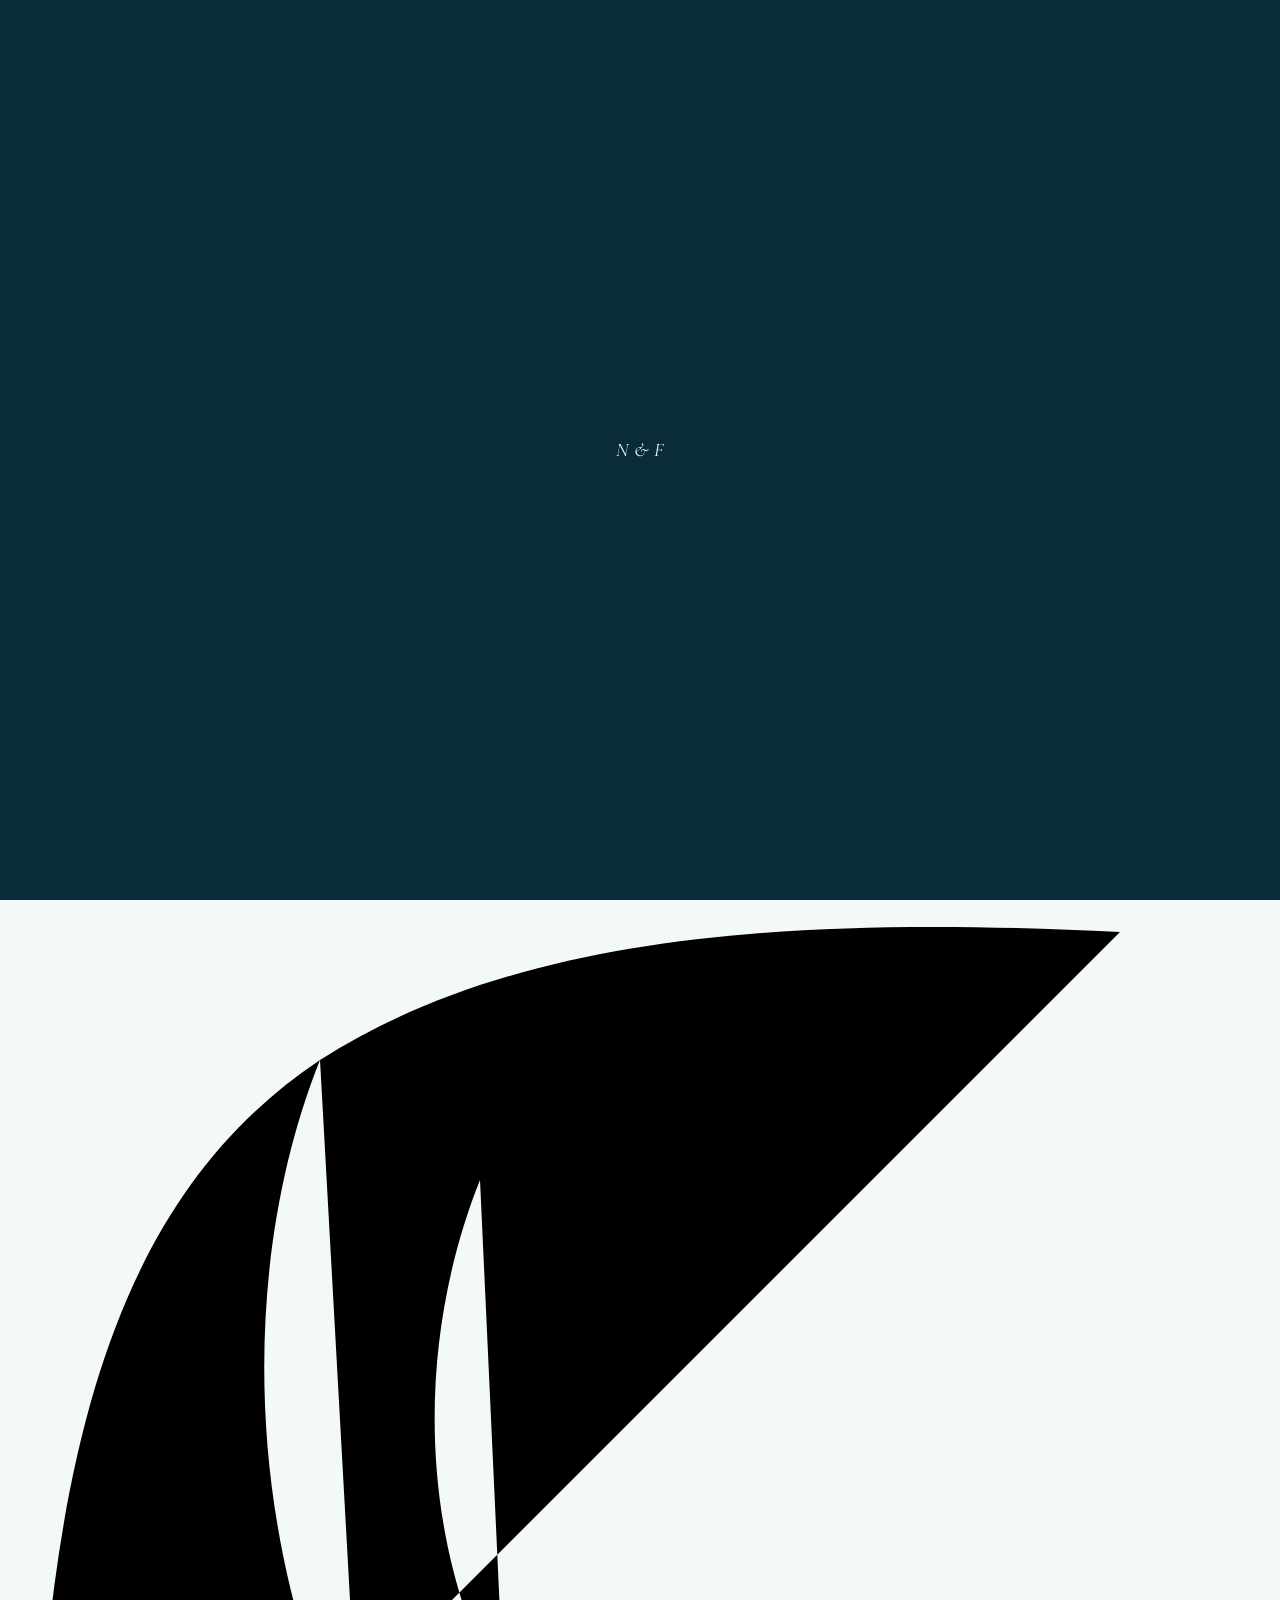
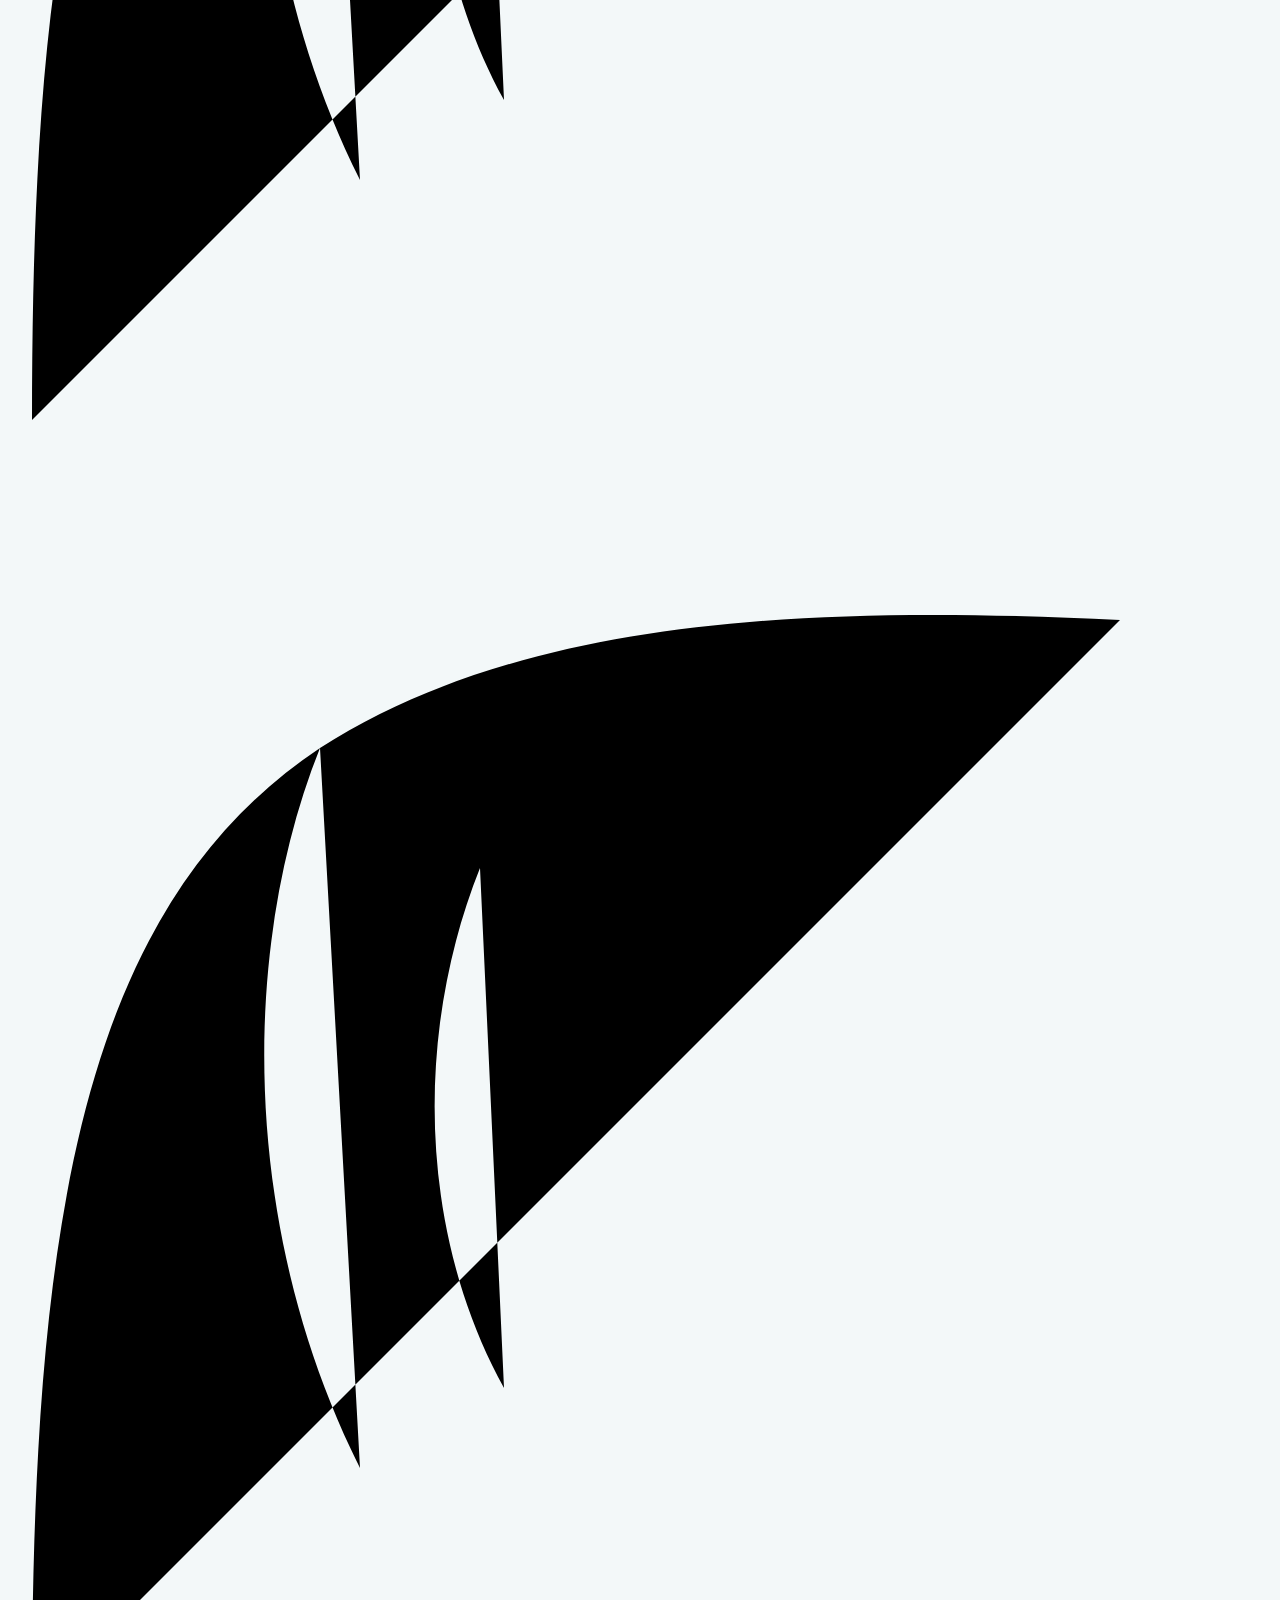
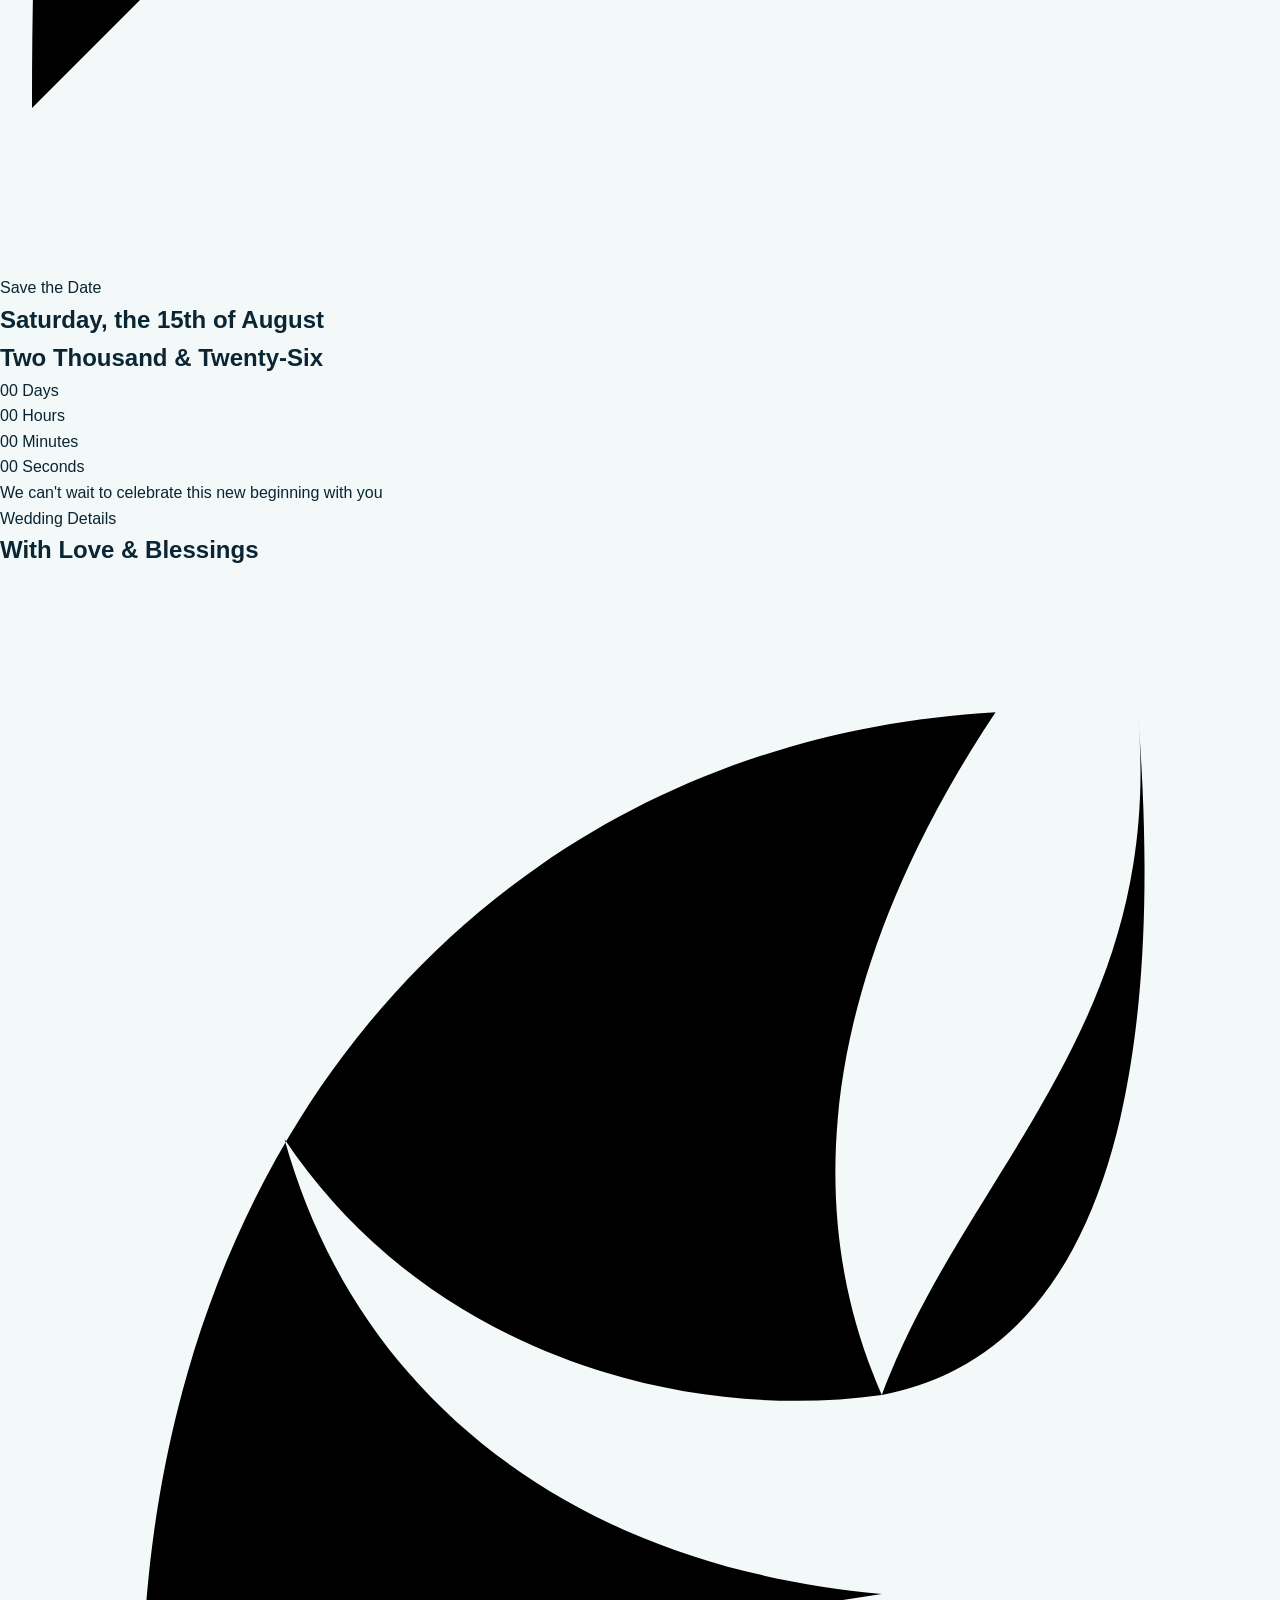
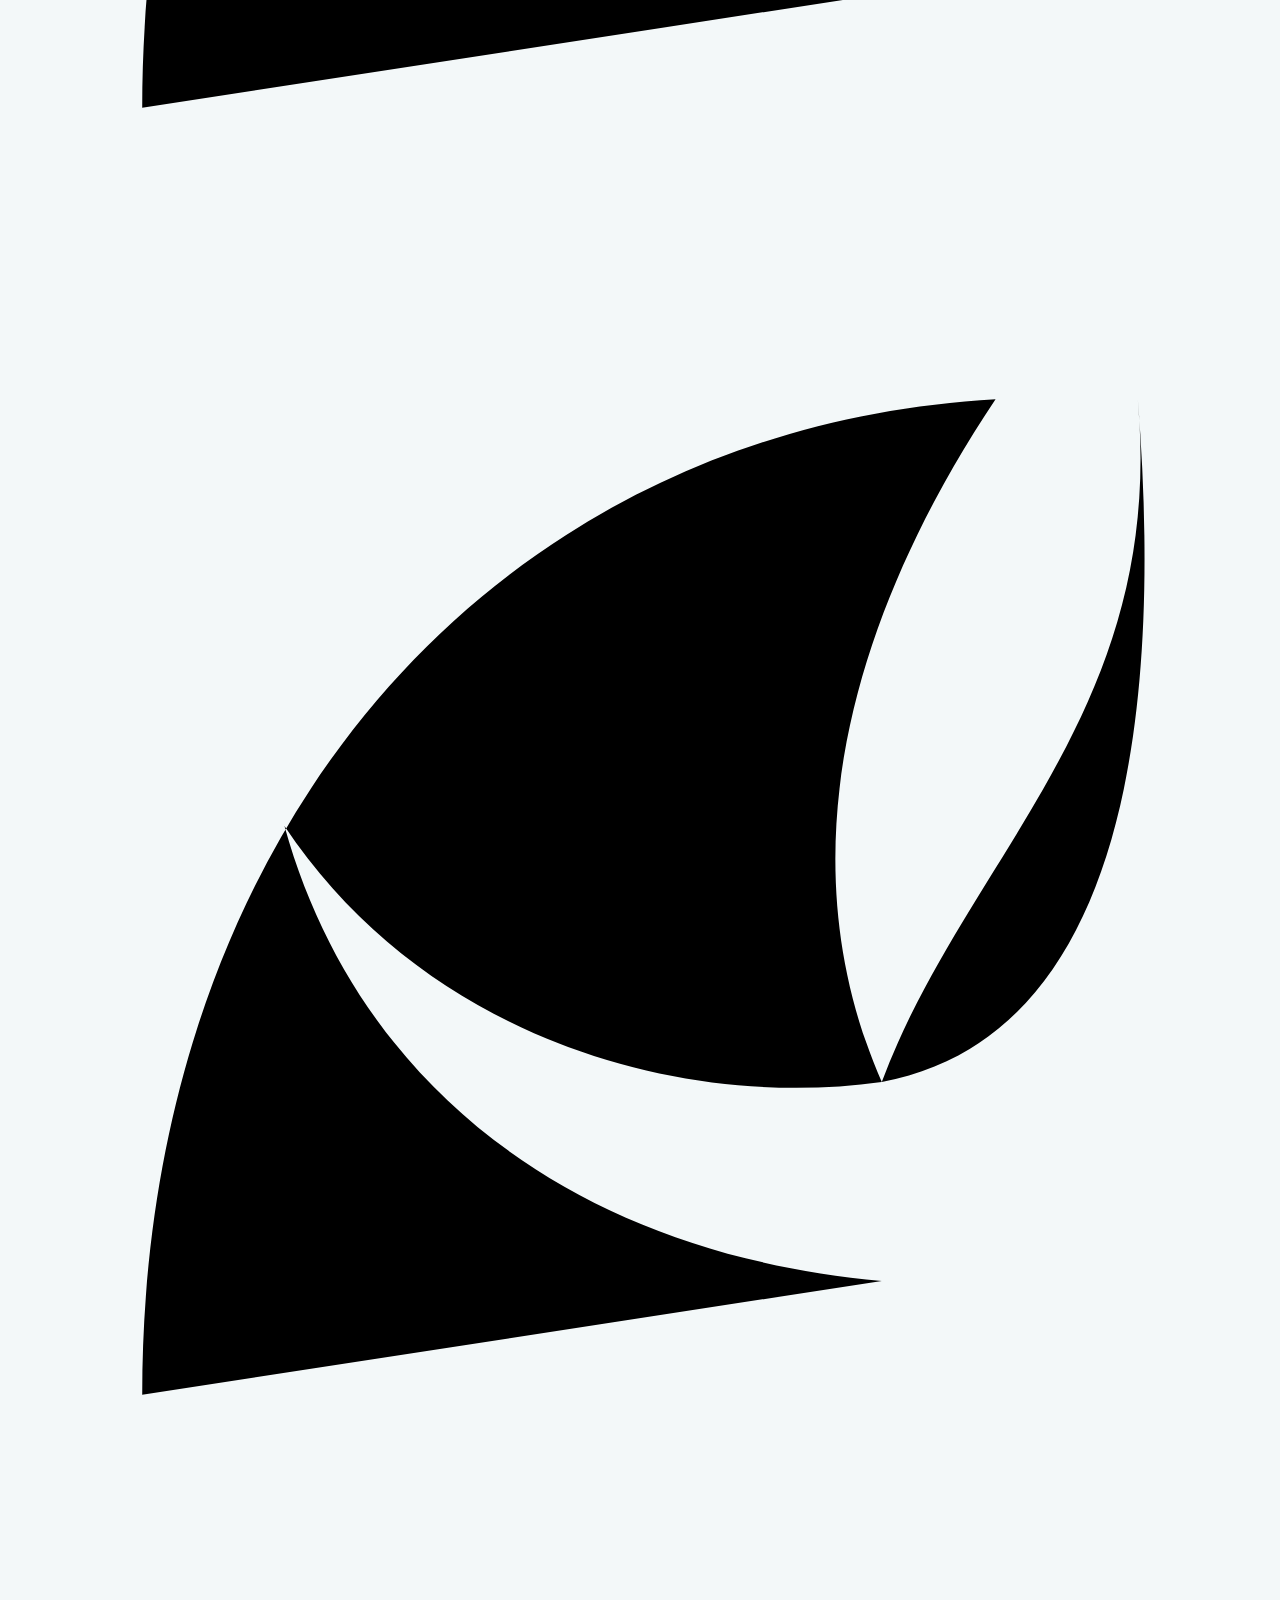
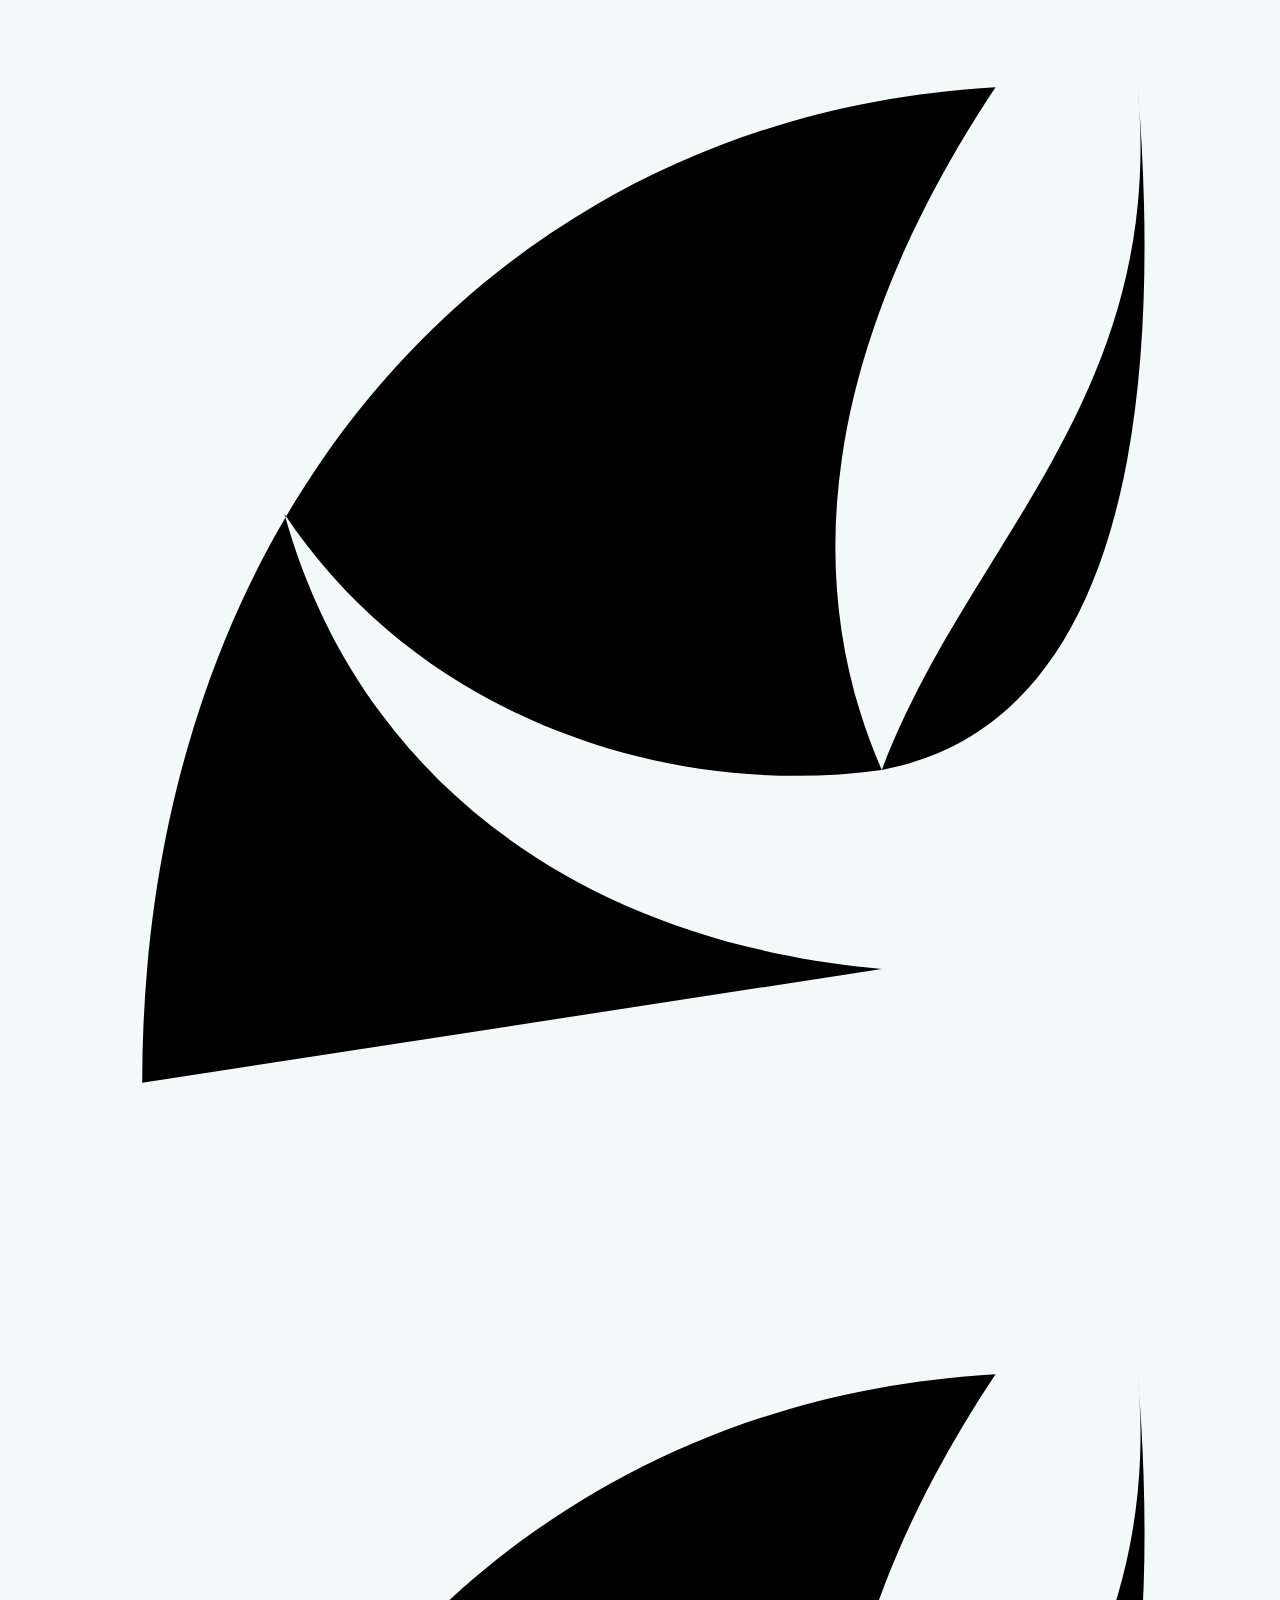
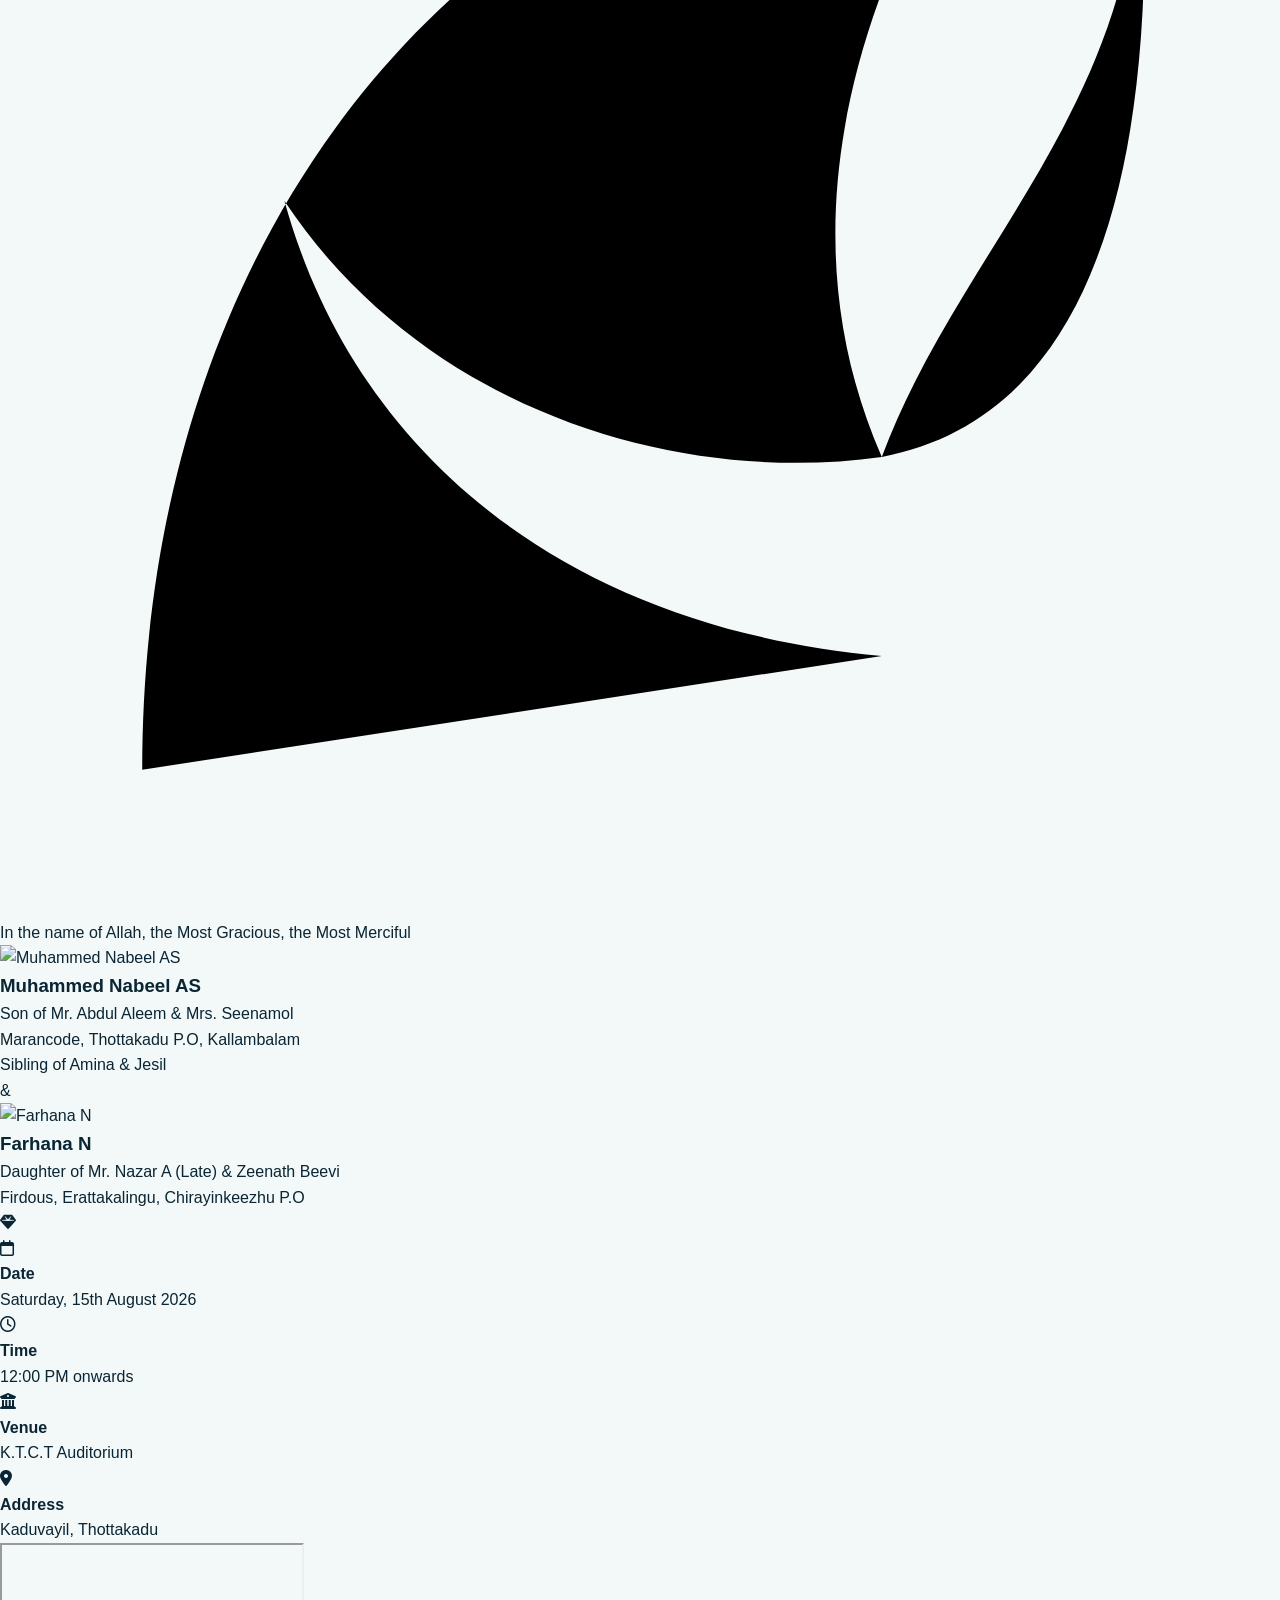
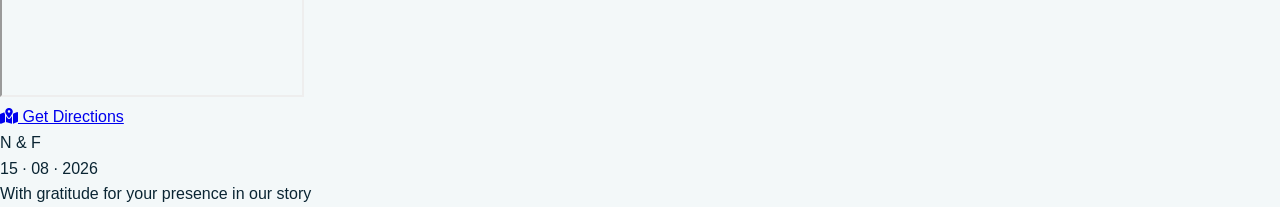
==== commit accfd665: "changess" ====
--- a/ref.html
+++ b/ref.html
@@ -48,12 +48,12 @@
 <div class="grain-overlay" aria-hidden="true"></div>
 
 <!-- ===================== MUSIC TOGGLE ===================== -->
-<button id="musicToggle" class="music-toggle" aria-label="Toggle background music" hidden>
+<!-- <button id="musicToggle" class="music-toggle" aria-label="Toggle background music" hidden>
   <i class="fa-solid fa-music"></i>
 </button>
 <audio id="bgMusic" loop preload="none">
   <source src="assets/music/music.mp3" type="audio/mpeg" />
-</audio>
+</audio> -->
 
 <!-- ===================== NAV DOTS ===================== -->
 <nav class="side-nav" aria-label="Section navigation">
--- a/style.css
+++ b/style.css
@@ -134,7 +134,7 @@
       rgba(13, 34, 64, 0.20) 40%,
       rgba(13, 34, 64, 0.55) 100%
     ),
-    rgba(0, 0, 0, 0.20);
+    rgba(0, 0, 0, 0.38);
   z-index: 1;
 }
 
@@ -2087,3 +2087,191 @@
     font-size: 0.52rem;
   }
 }
+
+/* ═══════════════════════════════════
+   HOW TO REACH US
+═══════════════════════════════════ */
+.reach-section {
+  background: linear-gradient(160deg, var(--cream-mid) 0%, var(--cream) 100%);
+  padding: 60px 20px 80px;
+  position: relative;
+}
+
+.reach-venue-name {
+  font-family: var(--font-caps);
+  font-size: 0.75rem;
+  letter-spacing: 3px;
+  text-transform: uppercase;
+  color: var(--gold-dark);
+  margin-top: 6px;
+}
+
+.reach-cards {
+  display: flex;
+  flex-wrap: wrap;
+  justify-content: center;
+  gap: 24px;
+  max-width: 1000px;
+  margin: 0 auto;
+}
+
+.reach-card {
+  background: var(--white);
+  border: 1px solid rgba(212, 175, 55, 0.25);
+  border-radius: 20px;
+  padding: 32px 28px;
+  width: 280px;
+  flex-shrink: 0;
+  box-shadow: 0 8px 32px rgba(10, 44, 58, 0.08);
+  transition: var(--transition);
+  display: flex;
+  flex-direction: column;
+  align-items: flex-start;
+  gap: 18px;
+  position: relative;
+  overflow: hidden;
+}
+
+.reach-card::before {
+  content: '';
+  position: absolute;
+  top: 0; left: 0; right: 0;
+  height: 3px;
+  background: linear-gradient(90deg, var(--gold), var(--cream-dark), var(--gold));
+}
+
+.reach-card:hover {
+  transform: translateY(-6px);
+  box-shadow: 0 20px 50px rgba(10, 44, 58, 0.13);
+  border-color: rgba(212, 175, 55, 0.5);
+}
+
+.reach-card-icon {
+  width: 56px;
+  height: 56px;
+  background: linear-gradient(135deg, var(--blue-deep), var(--blue-mid));
+  border-radius: 50%;
+  display: flex;
+  align-items: center;
+  justify-content: center;
+  flex-shrink: 0;
+}
+
+.reach-card-icon svg {
+  stroke: var(--gold);
+}
+
+.reach-card-body {
+  display: flex;
+  flex-direction: column;
+  gap: 12px;
+  width: 100%;
+}
+
+.reach-card-title {
+  font-family: var(--font-serif);
+  font-weight: 600;
+  font-size: 1.2rem;
+  color: var(--blue-deep);
+  margin: 0;
+}
+
+.reach-step {
+  display: flex;
+  align-items: flex-start;
+  gap: 12px;
+}
+
+.reach-step-icon {
+  width: 30px;
+  height: 30px;
+  background: var(--cream-mid);
+  border-radius: 50%;
+  display: flex;
+  align-items: center;
+  justify-content: center;
+  flex-shrink: 0;
+}
+
+.reach-step-icon svg {
+  stroke: var(--blue-mid);
+}
+
+.reach-step--dest .reach-step-icon {
+  background: rgba(212, 175, 55, 0.12);
+}
+
+.reach-step--dest .reach-step-icon svg {
+  stroke: var(--gold-dark);
+}
+
+.reach-step-place {
+  font-family: var(--font-serif);
+  font-weight: 500;
+  font-size: 0.95rem;
+  color: var(--text-dark);
+  margin: 0;
+  line-height: 1.4;
+}
+
+.reach-step-note {
+  font-family: var(--font-body);
+  font-size: 0.75rem;
+  color: var(--text-mid);
+  margin: 2px 0 0;
+}
+
+.reach-arrow {
+  display: flex;
+  align-items: center;
+  gap: 8px;
+  padding-left: 6px;
+}
+
+.reach-arrow svg {
+  stroke: var(--gold-dark);
+  flex-shrink: 0;
+}
+
+.reach-arrow span {
+  font-family: var(--font-caps);
+  font-size: 0.65rem;
+  letter-spacing: 2px;
+  text-transform: uppercase;
+  color: var(--gold-dark);
+}
+
+.reach-maps-btn {
+  display: inline-flex;
+  align-items: center;
+  gap: 6px;
+  margin-top: 4px;
+  padding: 9px 18px;
+  background: var(--gold);
+  color: var(--blue-deep);
+  border-radius: 50px;
+  font-family: var(--font-caps);
+  font-size: 0.62rem;
+  letter-spacing: 2px;
+  text-transform: uppercase;
+  text-decoration: none;
+  transition: var(--transition);
+  box-shadow: 0 4px 16px rgba(212, 175, 55, 0.3);
+}
+
+.reach-maps-btn:hover {
+  background: var(--gold-dark);
+  transform: translateY(-2px);
+  box-shadow: 0 8px 24px rgba(212, 175, 55, 0.45);
+}
+
+.reach-maps-btn svg {
+  stroke: var(--blue-deep);
+}
+
+@media (max-width: 600px) {
+  .reach-card {
+    width: 100%;
+    max-width: 340px;
+  }
+}
